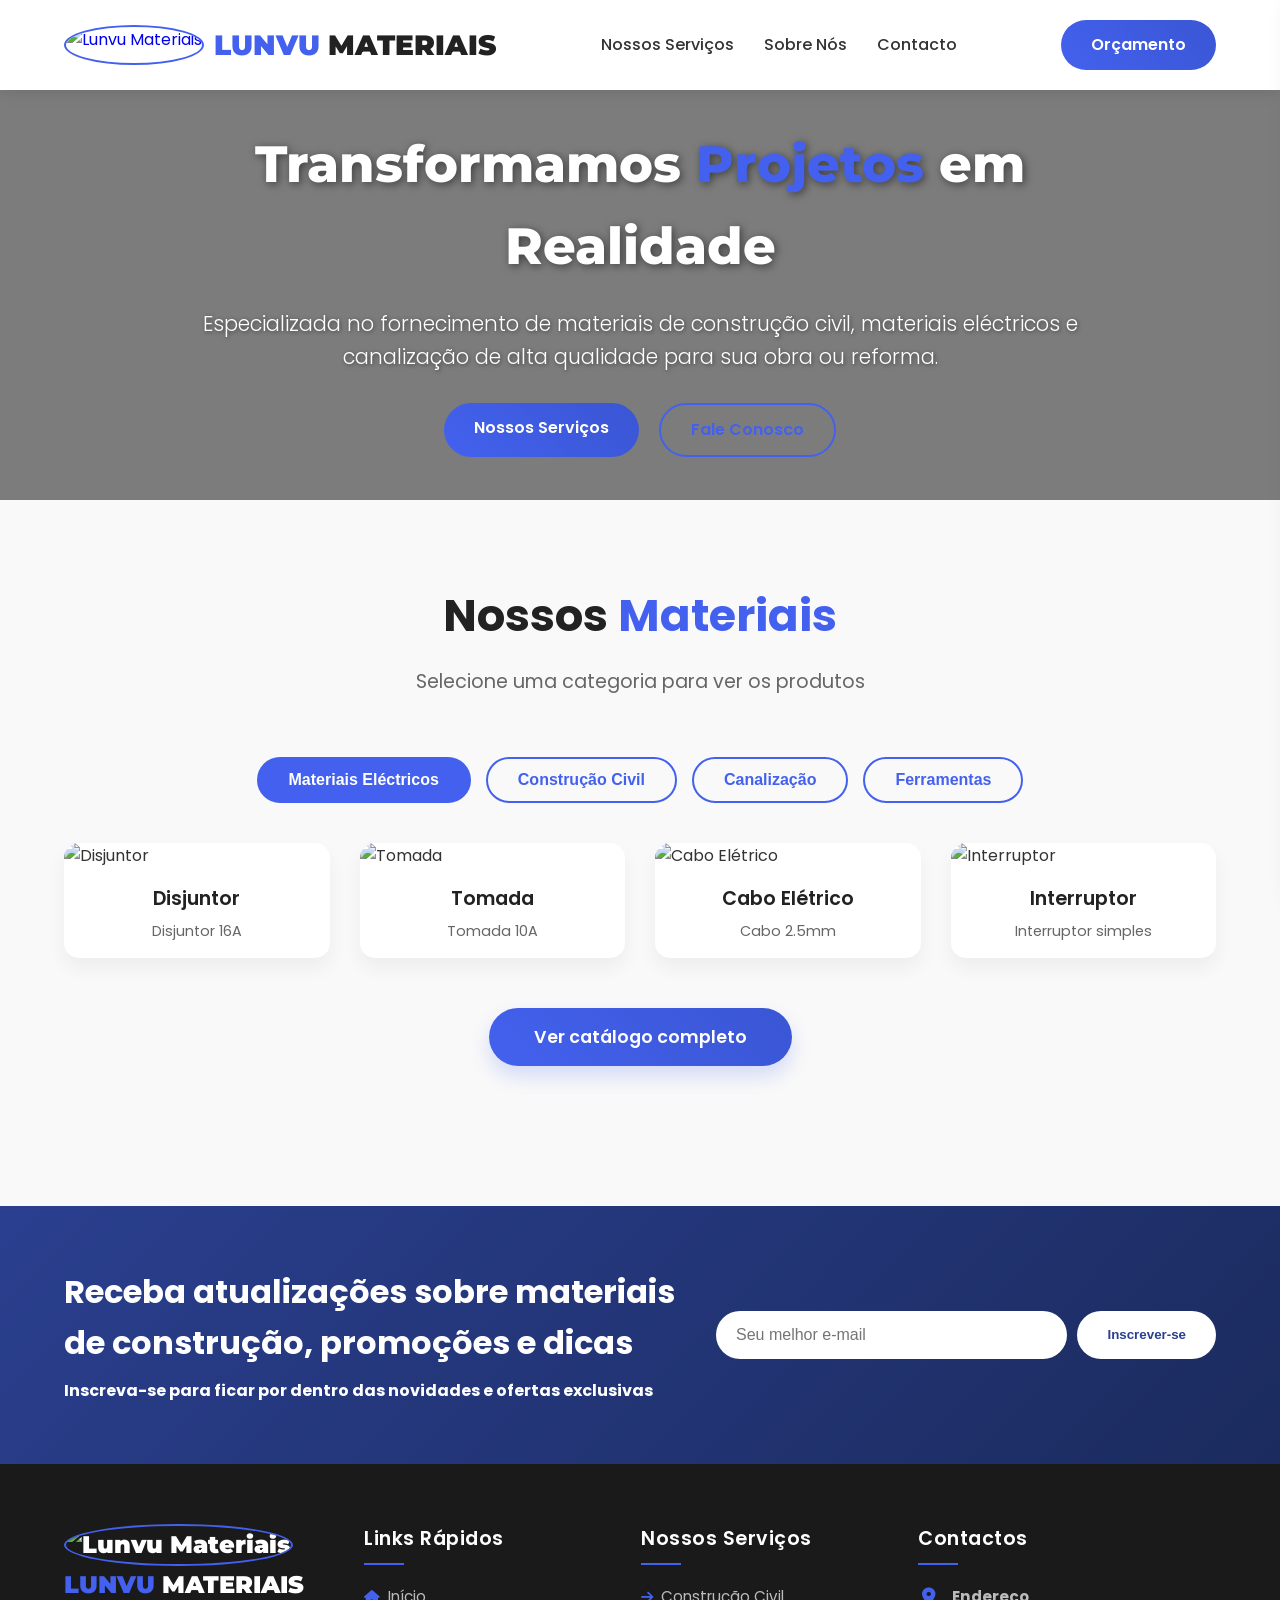
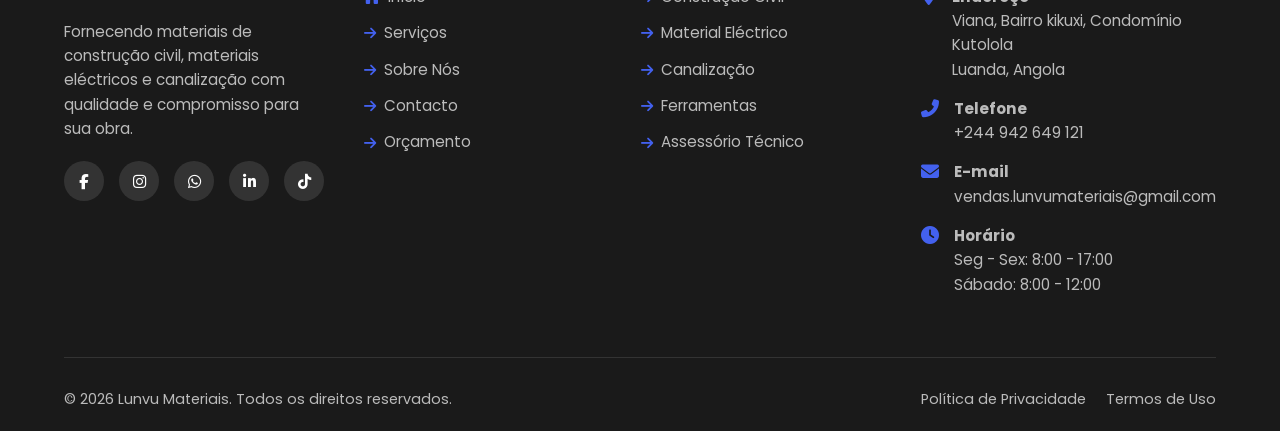
==== index.html @ 76470cef "sevenn" ====
<!DOCTYPE html>
<html lang="pt-BR">
<head>
    <meta charset="UTF-8">
    <meta name="viewport" content="width=device-width, initial-scale=1.0">
    <title>Lunvu Materiais - Fornecimento de materiais de construção civil, materiais eléctricos e canalização</title>
    <link rel="stylesheet" href="style.css">
    <link rel="stylesheet" href="https://cdnjs.cloudflare.com/ajax/libs/font-awesome/6.4.0/css/all.min.css">
    <link href="https://fonts.googleapis.com/css2?family=Poppins:wght@300;400;500;600;700&family=Montserrat:wght@800;900&display=swap" rel="stylesheet">
</head>
<body>
    <header>
        <!-- Navbar única com menu horizontal e toggle -->
        <nav class="navbar">
            <div class="logo">
                <a href="/">
                    <img src="https://res.cloudinary.com/dhsg68f5x/image/upload/v1772445036/logo-lunvu_ghgunf.jpg" alt="Lunvu Materiais" class="logo-img">
                    <span class="logo-text"><span class="logo-highlight">LUNVU</span> MATERIAIS</span>
                </a>
            </div>
            
            <!-- Menu horizontal (visível em desktop) -->
            <ul class="nav-links">
                <li><a href="/servicos">Nossos Serviços</a></li>
                <li><a href="/sobre">Sobre Nós</a></li>
                <li><a href="/contato">Contacto</a></li>
            </ul>
            
            <!-- Botão Orçamento (visível em desktop) -->
            <a href="/contato" class="btn-primary desktop-only">Orçamento</a>
            
            <!-- Ícone de três barras (visível apenas em mobile) -->
            <div class="menu-toggle">
                <i class="fas fa-bars"></i>
            </div>
        </nav>
    </header>

    <!-- Sidebar (menu lateral) -->
    <div class="sidebar-overlay"></div>
    <aside class="sidebar">
        <div class="sidebar-header">
            <div class="sidebar-logo">
                <a href="/"></a>  
                <img src="https://res.cloudinary.com/dhsg68f5x/image/upload/v1772445036/logo-lunvu_ghgunf.jpg" alt="Lunvu Materiais" class="sidebar-logo-img">
                <span class="sidebar-logo-text"><span class="logo-highlight">LUNVU</span> MATERIAIS</span>
            </div>
            <div class="sidebar-close">
                <i class="fas fa-times"></i>
            </div>
        </div>
        <nav class="sidebar-nav">
            <ul>
                <li><a href="/"><i class="fas fa-home"></i> Início</a></li>
                <li><a href="/servicos"><i class="fas fa-concierge-bell"></i> Nossos Serviços</a></li>
                <li><a href="/sobre"><i class="fas fa-info-circle"></i> Sobre Nós</a></li>
                <li><a href="/contato"><i class="fas fa-envelope"></i> Contacto</a></li>
                <li><a href="tel:+244942649121"><i class="fas fa-phone"></i> Ligar Agora</a></li>
                <li><a href="/contato" class="sidebar-btn">Solicitar Orçamento</a></li>
            </ul>
        </nav>
        <div class="sidebar-footer">
            <p>Lunvu Materiais<br>Seu parceiro em construção</p>
            <div class="sidebar-social">
                <a href="#"><i class="fab fa-facebook-f"></i></a>
                <a href="#"><i class="fab fa-instagram"></i></a>
                <a href="#"><i class="fab fa-whatsapp"></i></a>
                <a href="#"><i class="fab fa-linkedin-in"></i></a>
            </div>
        </div>
    </aside>

    <!-- HERO FULLSCREEN COM IMAGEM DE FUNDO (único) -->
    <section class="hero-full">
        <img src="https://res.cloudinary.com/dhsg68f5x/image/upload/v1772445032/I21_dqvtsb.png" alt="Lunvu Materiais" class="hero-full-imagem">
        <div class="hero-full-overlay"></div>
        <div class="hero-full-conteudo">
            <h1 class="animate-title">Transformamos <span class="highlight">Projetos</span> em Realidade</h1>
            <p class="animate-subtitle">Especializada no fornecimento de materiais de construção civil, materiais eléctricos e canalização de alta qualidade para sua obra ou reforma.</p>
            <div class="hero-buttons">
                <a href="/servicos" class="btn-primary">Nossos Serviços</a>
                <a href="/contato" class="btn-secondary">Fale Conosco</a>
            </div>
        </div>
    </section>

    <!-- SEÇÃO NOSSOS MATERIAIS -->
    <section class="materiais-section">
        <div class="section-header">
            <h2>Nossos <span class="highlight">Materiais</span></h2>
            <p>Selecione uma categoria para ver os produtos</p>
        </div>

        <!-- Botões de Categoria -->
        <div class="categoria-botoes">
            <button class="btn-categoria ativo" data-categoria="eletricos">Materiais Eléctricos</button>
            <button class="btn-categoria" data-categoria="construcao">Construção Civil</button>
            <button class="btn-categoria" data-categoria="canalizacao">Canalização</button>
            <button class="btn-categoria" data-categoria="ferramentas">Ferramentas</button>
        </div>

        <!-- Grid de Produtos (preenchido via JavaScript) -->
        <div class="materiais-grid" id="materiais-grid"></div>

        <!-- Botão para Catálogo Completo -->
        <div class="ver-catalogo-container">
            <a href="/catalogo" class="btn-primary btn-catalogo">Ver catálogo completo</a>
        </div>
    </section>

    <!-- Newsletter (horizontal) -->
    <div class="footer-newsletter">
        <div class="newsletter-container">
            <div class="newsletter-text">
                <h3>Receba atualizações sobre materiais de construção, promoções e dicas</h3>
                <h4>Inscreva-se para ficar por dentro das novidades e ofertas exclusivas</h4>
            </div>
            <form class="newsletter-form">
                <input type="email" placeholder="Seu melhor e-mail" required>
                <button type="submit">Inscrever-se</button>
            </form>
        </div>
    </div>

    <!-- Footer -->
    <footer>
        <div class="footer-grid">
            <div class="footer-col">
                <div class="footer-logo">
                    <img src="https://res.cloudinary.com/dhsg68f5x/image/upload/v1772445036/logo-lunvu_ghgunf.jpg" alt="Lunvu Materiais" class="sidebar-logo-img">
                    <span>LUNVU</span> MATERIAIS
                </div>
                <p>Fornecendo materiais de construção civil, materiais eléctricos e canalização com qualidade e compromisso para sua obra.</p>
                <div class="social-icons">
                    <a href="#"><i class="fab fa-facebook-f"></i></a>
                    <a href="#"><i class="fab fa-instagram"></i></a>
                    <a href="https://wa.me/244942649121"><i class="fab fa-whatsapp"></i></a>
                    <a href="#"><i class="fab fa-linkedin-in"></i></a>
                    <a href="#"><i class="fab fa-tiktok"></i></a>
                </div>
            </div>
            <div class="footer-col">
                <h4>Links Rápidos</h4>
                <ul>
                    
                   <li><a href="/"><i class="fas fa-home"></i> Início</a></li>
                    <li><a href="/servicos"><i class="fas fa-arrow-right"></i> Serviços</a></li>
                    <li><a href="/sobre"><i class="fas fa-arrow-right"></i> Sobre Nós</a></li>
                    <li><a href="/contato"><i class="fas fa-arrow-right"></i> Contacto</a></li>
                    <li><a href="/contato"><i class="fas fa-arrow-right"></i> Orçamento</a></li>
                </ul>
            </div>
            <div class="footer-col">
                <h4>Nossos Serviços</h4>
                <ul>
                    <li><a href="/servicos"><i class="fas fa-arrow-right"></i> Construção Civil</a></li>
                    <li><a href="/servicos"><i class="fas fa-arrow-right"></i> Material Eléctrico</a></li>
                    <li><a href="/servicos"><i class="fas fa-arrow-right"></i> Canalização</a></li>
                    <li><a href="/servicos"><i class="fas fa-arrow-right"></i> Ferramentas</a></li>
                    <li><a href="/servicos"><i class="fas fa-arrow-right"></i> Assessório Técnico</a></li>
                </ul>
            </div>
            <div class="footer-col">
                <h4>Contactos</h4>
                <div class="contact-info-footer">
                    <div class="item">
                        <i class="fas fa-map-marker-alt"></i>
                        <div>
                            <strong>Endereço</strong><br>
                            Viana, Bairro kikuxi, Condomínio Kutolola<br>
                            Luanda, Angola
                        </div>
                    </div>
                    <div class="item">
                        <i class="fas fa-phone-alt"></i>
                        <div>
                            <strong>Telefone</strong><br>
                          +244 942 649 121
                        </div>
                    </div>
                    <div class="item">
                        <i class="fas fa-envelope"></i>
                        <div>
                            <strong>E-mail</strong><br>
                          vendas.lunvumateriais@gmail.com
                        </div>
                    </div>
                    <div class="item">
                        <i class="fas fa-clock"></i>
                        <div>
                            <strong>Horário</strong><br>
                            Seg - Sex: 8:00 - 17:00<br>
                            Sábado: 8:00 - 12:00
                        </div>
                    </div>
                </div>
            </div>
        </div>
        <div class="footer-bottom">
            <p>&copy; 2026 Lunvu Materiais. Todos os direitos reservados.</p>
            <div class="footer-bottom-links">
                <a href="#">Política de Privacidade</a>
                <a href="#">Termos de Uso</a>
            </div>
        </div>
    </footer>

    



    <script src="script.js"></script>
</body>
</html>
---- style.css ----
/* ====== RESET E CONFIGURAÇÕES GERAIS ====== */
* {
    margin: 0;
    padding: 0;
    box-sizing: border-box;
}

html {
    scroll-behavior: smooth;
}

body {
    font-family: 'Poppins', sans-serif;
    line-height: 1.6;
    color: #333;
    background-color: #f9f9f9;
    overflow-x: hidden;
}

.highlight {
    color: #4361ee;
}

.logo-highlight {
    color: #4361ee;
}

/* ====== BOTÕES ====== */
.btn-primary {
    display: inline-block;
    background: linear-gradient(45deg, #4361ee, #3a56d4);
    color: white;
    padding: 12px 30px;
    border-radius: 50px;
    text-decoration: none;
    font-weight: 600;
    transition: all 0.3s ease;
    border: none;
    cursor: pointer;
}

.btn-primary:hover {
    background: linear-gradient(45deg, #3a56d4, #2f46b9);
    transform: translateY(-3px);
    box-shadow: 0 10px 20px rgba(67, 97, 238, 0.2);
}

.btn-secondary {
    display: inline-block;
    background: transparent;
    color: #4361ee;
    padding: 12px 30px;
    border-radius: 50px;
    text-decoration: none;
    font-weight: 600;
    transition: all 0.3s ease;
    border: 2px solid #4361ee;
}

.btn-secondary:hover {
    background: #4361ee;
    color: white;
    transform: translateY(-3px);
}

/* ====== NAVBAR ====== */
.navbar {
    display: flex;
    justify-content: space-between;
    align-items: center;
    padding: 20px 5%;
    background-color: white;
    box-shadow: 0 2px 15px rgba(0, 0, 0, 0.1);
    position: fixed;
    width: 100%;
    top: 0;
    z-index: 1000;
    transform: translateZ(0);
    -webkit-transform: translateZ(0);
    will-change: transform;
}

.logo a {
    display: flex;
    align-items: center;
    gap: 10px;
    text-decoration: none;
}

.logo-img {
    height: 40px;
    width: auto;
    display: block;
}

.logo-text {
    font-family: 'Montserrat', sans-serif;
    font-size: 28px;
    font-weight: 900;
    color: #222;
    line-height: 1;
}

.nav-links {
    display: flex;
    list-style: none;
    gap: 30px;
}

.nav-links li a {
    text-decoration: none;
    color: #333;
    font-weight: 500;
    transition: color 0.3s;
}

.nav-links li a:hover {
    color: #4361ee;
}

.desktop-only {
    display: inline-block;
}

.menu-toggle {
    display: none;
    align-items: center;
    justify-content: center;
    cursor: pointer;
    font-size: 24px;
    color: #4361ee;
    width: 50px;
    height: 50px;
    border-radius: 50%;
    transition: all 0.3s ease;
}

.menu-toggle:hover {
    background-color: #f5f7ff;
    transform: scale(1.1);
}

/* ====== RESPONSIVIDADE DA NAVBAR ====== */
@media (max-width: 992px) {
    .nav-links {
        display: none;
    }
    .menu-toggle {
        display: flex;
    }
    .desktop-only {
        display: none;
    }
}

@media (max-width: 576px) {
    .logo-text {
        font-size: 22px;
    }
    .logo-img {
        height: 30px;
    }
}

/* ====== SEÇÕES GERAIS ====== */
.section-header {
    text-align: center;
    margin-bottom: 60px;
}

.section-header h2 {
    font-size: 2.8rem;
    color: #222;
    margin-bottom: 15px;
}

.section-header p {
    font-size: 1.2rem;
    color: #666;
    max-width: 600px;
    margin: 0 auto;
}

section {
    padding: 100px 5%;
}

/* ====== SERVIÇOS (página serviços) ====== */
.services-grid {
    display: grid;
    grid-template-columns: repeat(4, 1fr);
    gap: 30px;
    max-width: 1200px;
    margin: 0 auto;
}

@media (max-width: 992px) {
    .services-grid {
        grid-template-columns: repeat(2, 1fr);
        gap: 20px;
    }
}

@media (max-width: 576px) {
    .services-grid {
        grid-template-columns: 1fr;
    }
}

.service-card {
    background: white;
    padding: 40px 30px;
    border-radius: 15px;
    text-align: center;
    box-shadow: 0 10px 30px rgba(0, 0, 0, 0.05);
    transition: transform 0.3s ease, box-shadow 0.3s ease;
}

.service-card:hover {
    transform: translateY(-10px);
    box-shadow: 0 20px 40px rgba(0, 0, 0, 0.1);
}

.service-icon {
    font-size: 50px;
    color: #4361ee;
    margin-bottom: 20px;
}

.service-card h3 {
    font-size: 1.5rem;
    margin-bottom: 15px;
    color: #222;
}

.service-card p {
    color: #666;
}

/* ====== SOBRE (página sobre) ====== */
.about {
    background: linear-gradient(135deg, #f8f9ff 0%, #eef1ff 100%);
    border-radius: 30px;
    margin: 50px 5%;
    padding: 80px 5%;
}

.about-content {
    max-width: 800px;
    margin: 0 auto 60px;
    text-align: center;
}

.about-content h2 {
    font-size: 2.8rem;
    margin-bottom: 25px;
    color: #222;
}

.about-content p {
    font-size: 1.2rem;
    color: #555;
    margin-bottom: 30px;
    line-height: 1.8;
}

.about-list {
    list-style: none;
    text-align: left;
    max-width: 600px;
    margin: 30px auto;
}

.about-list li {
    margin-bottom: 15px;
    font-size: 1.1rem;
    color: #555;
}

.about-list i {
    color: #4361ee;
    margin-right: 10px;
}

.about-stats {
    display: grid;
    grid-template-columns: repeat(auto-fit, minmax(150px, 1fr));
    gap: 30px;
    max-width: 800px;
    margin: 0 auto;
}

.stat {
    text-align: center;
    padding: 30px 20px;
    background: white;
    border-radius: 15px;
    box-shadow: 0 10px 30px rgba(0, 0, 0, 0.05);
}

.stat h3 {
    font-size: 2.5rem;
    color: #4361ee;
    margin-bottom: 10px;
}

.stat p {
    color: #666;
    font-weight: 500;
}

/* ====== CONTATO ====== */
.contact-container {
    display: flex;
    justify-content: space-between;
    max-width: 1200px;
    margin: 0 auto;
    gap: 50px;
    flex-wrap: wrap;
}

.contact-info {
    flex: 1;
    min-width: 300px;
}

.contact-item {
    display: flex;
    align-items: flex-start;
    margin-bottom: 30px;
}

.contact-item i {
    font-size: 24px;
    color: #4361ee;
    margin-right: 20px;
    margin-top: 5px;
}

.contact-item h4 {
    font-size: 1.2rem;
    margin-bottom: 5px;
    color: #222;
}

.contact-form {
    flex: 1;
    min-width: 300px;
    background: white;
    padding: 40px;
    border-radius: 20px;
    box-shadow: 0 15px 40px rgba(0, 0, 0, 0.08);
}

.contact-form input,
.contact-form textarea {
    width: 100%;
    padding: 15px;
    margin-bottom: 20px;
    border: 1px solid #ddd;
    border-radius: 10px;
    font-family: 'Poppins', sans-serif;
    font-size: 1rem;
}

.contact-form input:focus,
.contact-form textarea:focus {
    outline: none;
    border-color: #4361ee;
}

/* ==================== */
/* MENU LATERAL (SIDEBAR) */
/* ==================== */
.sidebar-overlay {
    position: fixed;
    top: 0;
    left: 0;
    width: 100%;
    height: 100%;
    background-color: rgba(0, 0, 0, 0.5);
    z-index: 1999;
    display: none;
    opacity: 0;
    transition: opacity 0.3s ease;
}

.sidebar-overlay.active {
    display: block;
    opacity: 1;
}

.sidebar {
    position: fixed;
    top: 0;
    right: -320px;
    width: 300px;
    height: 100%;
    background-color: white;
    z-index: 2000;
    transition: right 0.3s ease;
    box-shadow: -5px 0 25px rgba(0, 0, 0, 0.15);
    display: flex;
    flex-direction: column;
    overflow: hidden;
}

.sidebar.active {
    right: 0;
}

.sidebar-header {
    display: flex;
    justify-content: space-between;
    align-items: center;
    padding: 30px 25px;
    border-bottom: 1px solid #eee;
    background-color: #f8f9ff;
}

.sidebar-logo {
    display: flex;
    align-items: center;
    gap: 10px;
}

.sidebar-logo-img {
    height: 35px;
    width: auto;
}

.sidebar-logo-text {
    font-family: 'Montserrat', sans-serif;
    font-size: 22px;
    font-weight: 900;
    color: #222;
}

.sidebar-close {
    cursor: pointer;
    font-size: 22px;
    color: #555;
    transition: color 0.3s;
    width: 40px;
    height: 40px;
    display: flex;
    align-items: center;
    justify-content: center;
    border-radius: 50%;
}

.sidebar-close:hover {
    color: #4361ee;
    background-color: #f0f2ff;
}

.sidebar-nav {
    flex: 1;
    padding: 20px 0;
    overflow-y: auto;
}

.sidebar-nav ul {
    list-style: none;
}

.sidebar-nav li {
    margin-bottom: 5px;
}

.sidebar-nav a {
    display: flex;
    align-items: center;
    padding: 18px 25px;
    color: #555;
    text-decoration: none;
    transition: all 0.3s;
    border-left: 4px solid transparent;
    font-size: 16px;
    font-weight: 500;
}

.sidebar-nav a:hover {
    background-color: #f8f9ff;
    color: #4361ee;
    border-left-color: #4361ee;
}

.sidebar-nav i {
    width: 25px;
    font-size: 18px;
    margin-right: 15px;
    text-align: center;
}

.sidebar-btn {
    background: linear-gradient(45deg, #4361ee, #3a56d4);
    color: white !important;
    margin: 20px 25px !important;
    border-radius: 10px !important;
    border-left: 4px solid #4361ee !important;
    text-align: center;
    justify-content: center;
    font-weight: 600 !important;
}

.sidebar-btn:hover {
    background: linear-gradient(45deg, #3a56d4, #2f46b9) !important;
    transform: translateY(-2px);
    box-shadow: 0 5px 15px rgba(67, 97, 238, 0.2);
}

.sidebar-footer {
    padding: 25px;
    border-top: 1px solid #eee;
    text-align: center;
    color: #666;
    font-size: 14px;
    line-height: 1.5;
}

.sidebar-social {
    display: flex;
    justify-content: center;
    gap: 15px;
    margin-top: 15px;
}

.sidebar-social a {
    display: inline-flex;
    align-items: center;
    justify-content: center;
    width: 40px;
    height: 40px;
    background: #f5f7ff;
    color: #4361ee;
    border-radius: 50%;
    text-decoration: none;
    transition: all 0.3s;
}

.sidebar-social a:hover {
    background: #4361ee;
    color: white;
    transform: translateY(-3px);
}

/* ==================== */
/* FOOTER E NEWSLETTER */
/* ==================== */

/* Newsletter - Desktop (lado a lado) */
.footer-newsletter {
    background: linear-gradient(135deg, #2a3f8f, #1b2b5e);
    padding: 60px 5%;
    text-align: center;
    color: white;
    margin-top: 60px;
}

.newsletter-container {
    max-width: 1200px;
    margin: 0 auto;
    display: flex;
    align-items: center;
    justify-content: space-between;
    flex-wrap: wrap;
    gap: 20px;
}

.newsletter-text {
    flex: 1 1 300px;
    text-align: left;
}

.newsletter-text h3 {
    font-size: 2rem;
    margin-bottom: 10px;
    font-weight: 700;
}

.newsletter-text p {
    font-size: 1.1rem;
    opacity: 0.9;
    margin: 0;
}

.newsletter-form {
    flex: 1 1 400px;
    display: flex;
    gap: 10px;
    max-width: 500px;
}

.newsletter-form input {
    flex: 1;
    padding: 15px 20px;
    border: none;
    border-radius: 50px;
    font-size: 1rem;
    outline: none;
    min-width: 200px;
}

.newsletter-form button {
    background: white;
    color: #2a3f8f;
    border: none;
    padding: 0 30px;
    border-radius: 50px;
    font-weight: 600;
    cursor: pointer;
    transition: 0.3s;
    white-space: nowrap;
}

.newsletter-form button:hover {
    background: #f0f0f0;
    transform: scale(1.05);
}

/* Footer */
footer {
    background: #1a1a1a;
    color: #bbb;
    padding: 60px 5% 20px;
    font-size: 0.95rem;
}

/* Footer grid - 4 colunas em desktop */
.footer-grid {
    display: grid;
    grid-template-columns: repeat(4, 1fr);
    gap: 40px;
    max-width: 1400px;
    margin: 0 auto;
}

/* Tablets (≤992px) - 2 colunas */
@media (max-width: 992px) {
    .footer-grid {
        grid-template-columns: repeat(2, 1fr);
        gap: 30px;
    }
}

/* Celulares (≤768px) - 1 coluna */
@media (max-width: 768px) {
    .footer-grid {
        grid-template-columns: 1fr;
        gap: 30px;
    }
}

.footer-col h4 {
    color: white;
    font-size: 1.2rem;
    margin-bottom: 20px;
    font-weight: 600;
    letter-spacing: 0.5px;
    position: relative;
    padding-bottom: 10px;
}

.footer-col h4::after {
    content: '';
    position: absolute;
    bottom: 0;
    left: 0;
    width: 40px;
    height: 2px;
    background: #4361ee;
}

.footer-col p {
    line-height: 1.6;
    margin-bottom: 20px;
}

.footer-logo {
    font-family: 'Montserrat', sans-serif;
    font-size: 24px;
    font-weight: 900;
    color: white;
    margin-bottom: 15px;
}

.footer-logo span {
    color: #4361ee;
}

.social-icons {
    display: flex;
    gap: 15px;
    margin-top: 20px;
}

.social-icons a {
    display: inline-flex;
    align-items: center;
    justify-content: center;
    width: 40px;
    height: 40px;
    background: #333;
    color: white;
    border-radius: 50%;
    transition: all 0.3s;
    text-decoration: none;
}

.social-icons a:hover {
    background: #4361ee;
    transform: translateY(-5px);
}

.footer-col ul {
    list-style: none;
}

.footer-col ul li {
    margin-bottom: 12px;
}

.footer-col ul li a {
    color: #bbb;
    text-decoration: none;
    transition: color 0.3s;
    display: inline-flex;
    align-items: center;
}

.footer-col ul li a:hover {
    color: #4361ee;
    transform: translateX(5px);
}

.footer-col ul li a i {
    font-size: 14px;
    margin-right: 8px;
    color: #4361ee;
}

.contact-info-footer {
    display: flex;
    flex-direction: column;
    gap: 15px;
}

.contact-info-footer .item {
    display: flex;
    align-items: flex-start;
    gap: 12px;
}

.contact-info-footer .item i {
    font-size: 18px;
    color: #4361ee;
    width: 24px;
    text-align: center;
    margin-top: 3px;
}

.footer-bottom {
    border-top: 1px solid #333;
    margin-top: 60px;
    padding-top: 30px;
    text-align: center;
    font-size: 0.9rem;
    display: flex;
    justify-content: space-between;
    align-items: center;
    flex-wrap: wrap;
    gap: 15px;
}

.footer-bottom-links {
    display: flex;
    gap: 20px;
}

.footer-bottom-links a {
    color: #bbb;
    text-decoration: none;
    transition: color 0.3s;
}

.footer-bottom-links a:hover {
    color: #4361ee;
}

/* ==================== */
/* ANIMAÇÕES DE ENTRADA */
/* ==================== */
@keyframes fadeInUp {
    from {
        opacity: 0;
        transform: translateY(40px);
    }
    to {
        opacity: 1;
        transform: translateY(0);
    }
}

@keyframes fadeIn {
    from {
        opacity: 0;
    }
    to {
        opacity: 1;
    }
}

.hero-content h1 {
    animation: fadeInUp 1s ease forwards;
}

.hero-content p {
    animation: fadeInUp 1s ease forwards;
    animation-delay: 0.2s;
    opacity: 0;
}

.hero-buttons {
    animation: fadeInUp 1s ease forwards;
    animation-delay: 0.4s;
    opacity: 0;
}

.hero-image {
    animation: fadeIn 1.2s ease forwards;
    animation-delay: 0.3s;
    opacity: 0;
}

.animate-title {
    animation: fadeInUp 1s ease forwards;
}

.animate-subtitle {
    animation: fadeInUp 1s ease forwards;
    animation-delay: 0.2s;
    opacity: 0;
}

.animate-content {
    animation: fadeIn 1.2s ease forwards;
    animation-delay: 0.4s;
    opacity: 0;
}

/* ==================== */
/* RESPONSIVIDADE GERAL */
/* ==================== */
@media (max-width: 992px) {
    .hero {
        flex-direction: column;
        text-align: center;
        padding-top: 130px;
    }
    .hero-content {
        padding-right: 0;
        margin-bottom: 50px;
    }
    .hero-content h1 {
        font-size: 2.8rem;
    }
    .about-stats {
        grid-template-columns: repeat(2, 1fr);
    }
}

@media (max-width: 768px) {
    .desktop-only {
        display: none;
    }
    .hero-content h1 {
        font-size: 2.2rem;
    }
    .section-header h2 {
        font-size: 2.2rem;
    }
    .hero-buttons {
        flex-direction: column;
        align-items: center;
    }
    .btn-primary, .btn-secondary {
        width: 100%;
        max-width: 300px;
        text-align: center;
    }
    .sidebar {
        width: 85%;
        right: -85%;
    }
    .hero-image {
        max-height: 250px;
    }
    .logo-img {
        height: 30px;
    }
    .logo-text {
        font-size: 22px;
    }

    /* Ajustes hero index */
    .hero-full {
        height: 450px;
    }
    .hero-full-conteudo {
        top: 50%;
        width: 95%;
        padding: 0 10px;
    }
    .hero-full-conteudo h1 {
        font-size: 2.2rem;
        margin-bottom: 10px;
    }
    .hero-full-conteudo p {
        font-size: 1.1rem;
        margin-bottom: 15px;
    }
    .hero-full .hero-buttons {
        flex-direction: column;
        align-items: center;
        gap: 10px;
    }
    .hero-full .hero-buttons .btn-primary,
    .hero-full .hero-buttons .btn-secondary {
        width: 80%;
        max-width: 250px;
        padding: 10px 20px;
    }

    /* Ajustes para hero das demais páginas (serviços, contacto, sobre, catálogo) */
    .hero-historia {
        height: 400px;
    }
    .hero-historia .hero-historia-conteudo {
        top: 50%;
        width: 95%;
        padding: 0 10px;
    }
    .hero-historia .hero-historia-conteudo h1 {
        font-size: 2.5rem;
        margin-bottom: 10px;
    }
    .hero-historia .hero-historia-conteudo p {
        font-size: 1.2rem;
        margin-bottom: 15px;
    }

    /* ===== NEWSLETTER MOBILE CORRIGIDA ===== */
    .newsletter-container {
        flex-direction: column;
        align-items: center;
        text-align: center;
        padding: 20px 5%;
    }

    .newsletter-text h3 {
        font-size: 1.3rem;
        margin-bottom: 5px;
    }

    .newsletter-text p {
        font-size: 0.9rem;
        margin-bottom: 15px;
    }

    .newsletter-form {
        width: 100%;
        max-width: 320px;
        flex-direction: column;
        gap: 8px;
        margin: 0 auto;
        flex: none;
    }

    .newsletter-form input {
        width: 100%;
        flex: none;
        min-width: 0;
        padding: 10px 15px;
        font-size: 0.9rem;
        border-radius: 50px;
        border: none;
        outline: none;
    }

    .newsletter-form button {
        width: 100%;
        flex: none;
        padding: 10px 15px;
        font-size: 0.9rem;
        white-space: normal;
        border-radius: 50px;
        border: none;
        background: white;
        color: #2a3f8f;
        font-weight: 600;
        cursor: pointer;
        transition: 0.3s;
    }

    .newsletter-form button:hover {
        background: #f0f0f0;
        transform: scale(1.02);
    }
}

@media (max-width: 576px) {
    .about-stats {
        grid-template-columns: 1fr;
    }
    .hero-content h1 {
        font-size: 1.8rem;
    }
    .hero-full-conteudo h1 {
        font-size: 1.8rem;
    }
    .hero-full-conteudo p {
        font-size: 1rem;
    }
    .hero-historia .hero-historia-conteudo h1 {
        font-size: 2rem;
    }
    .hero-historia .hero-historia-conteudo p {
        font-size: 1.1rem;
    }
    section {
        padding: 70px 5%;
    }
    .contact-form {
        padding: 25px;
    }
    .navbar {
        padding: 15px 5%;
    }
}

/* ====== LOGO COM BORDAS ARREDONDADAS ====== */
.logo-img, .sidebar-logo-img {
    border-radius: 50%;
    object-fit: cover;
    border: 2px solid #4361ee;
}

/* ====== PÁGINA SOBRE COM IMAGEM ====== */
.about-page {
    padding: 120px 5% 80px;
    background: #f9f9f9;
}

.about-grid {
    display: flex;
    align-items: stretch;
    gap: 50px;
    max-width: 1200px;
    margin: 0 auto;
    flex-wrap: wrap;
}

.about-image {
    flex: 1 1 400px;
    border-radius: 20px;
    overflow: hidden;
    box-shadow: 0 20px 40px rgba(0,0,0,0.1);
    display: flex;
}

.about-image img {
    width: 100%;
    height: 100%;
    object-fit: cover;
    display: block;
    border-radius: 20px;
}

.about-text {
    flex: 1 1 400px;
}

.about-text h2 {
    font-size: 2.5rem;
    margin-bottom: 20px;
    color: #222;
}

.about-text h2 span {
    color: #4361ee;
}

.about-text h3 {
    font-size: 1.8rem;
    color: #4361ee;
    margin: 20px 0 15px;
}

.about-text p {
    font-size: 1.2rem;
    line-height: 1.8;
    color: #555;
    margin-bottom: 20px;
}

.about-text .about-list {
    margin-top: 20px;
}

.about-text .about-list li {
    font-size: 1.1rem;
    margin-bottom: 10px;
}

.about-text .missao-visao-titulo {
    font-size: 1.5rem;
    color: #222;
    font-weight: 700;
    margin: 25px 0 10px;
    position: relative;
    padding-left: 15px;
    border-left: 4px solid #4361ee;
}

.about-text .azul {
    color: #4361ee;
    font-weight: 600;
}

.about-text .negrito {
    font-weight: 700;
    color: #222;
}

@media (max-width: 768px) {
    .about-text h2 {
        font-size: 2rem;
    }
    .about-text h3 {
        font-size: 1.5rem;
    }
    .about-text .missao-visao-titulo {
        font-size: 1.3rem;
    }
}

/* ====== SECÇÃO NOSSA HISTÓRIA (PÁGINA SOBRE) ====== */
.historia-section {
    position: relative;
    width: 100%;
    height: 500px;
    margin: 50px 0;
    overflow: hidden;
}

.historia-imagem {
    position: absolute;
    top: 0;
    left: 0;
    width: 100%;
    height: 100%;
    object-fit: cover;
    filter: blur(3px);
    z-index: 1;
}

.historia-overlay {
    position: absolute;
    top: 0;
    left: 0;
    width: 100%;
    height: 100%;
    background-color: rgba(0, 0, 0, 0.5);
    z-index: 2;
}

.historia-conteudo {
    position: absolute;
    top: 50%;
    left: 50%;
    transform: translate(-50%, -50%);
    z-index: 3;
    text-align: center;
    color: white;
    width: 80%;
    max-width: 800px;
}

.historia-conteudo h2 {
    font-size: 4rem;
    font-weight: 800;
    margin-bottom: 20px;
    text-shadow: 2px 2px 8px rgba(0,0,0,0.5);
    font-family: 'Montserrat', sans-serif;
}

.historia-conteudo p {
    font-size: 1.5rem;
    font-weight: 300;
    text-shadow: 1px 1px 4px rgba(0,0,0,0.5);
}

@media (max-width: 768px) {
    .historia-section {
        height: 350px;
    }
    .historia-conteudo h2 {
        font-size: 2.5rem;
    }
    .historia-conteudo p {
        font-size: 1.2rem;
    }
}

/* ====== ESTATÍSTICAS ====== */
.stats-grid {
    display: grid;
    grid-template-columns: repeat(4, 1fr);
    gap: 30px;
    max-width: 1200px;
    margin: 60px auto;
    padding: 0 20px;
    text-align: center;
}

.stat-item {
    text-align: center;
}

.stat-icon {
    background-color: rgba(67, 97, 238, 0.1);
    border-radius: 50%;
    width: 80px;
    height: 80px;
    display: flex;
    align-items: center;
    justify-content: center;
    margin: 0 auto 15px;
    font-size: 36px;
    color: #4361ee;
    transition: all 0.3s ease;
}

.stat-item:hover .stat-icon {
    background-color: #4361ee;
    color: white;
    transform: scale(1.05);
}

.stat-item h3 {
    font-size: 2.5rem;
    color: #222;
    margin-bottom: 5px;
    font-weight: 700;
}

.stat-item p {
    color: #666;
    font-weight: 500;
    font-size: 1.1rem;
}

@media (max-width: 768px) {
    .stats-grid {
        grid-template-columns: repeat(2, 1fr);
        gap: 40px;
    }
    .stat-icon {
        width: 70px;
        height: 70px;
        font-size: 30px;
    }
}

@media (max-width: 480px) {
    .stats-grid {
        grid-template-columns: 1fr;
        gap: 30px;
    }
}

/* ====== NOSSA EQUIPE ====== */
.equipe-section {
    padding: 80px 5%;
    background: #f9f9f9;
}

.equipe-grid {
    display: grid;
    grid-template-columns: repeat(5, 1fr);
    gap: 30px;
    max-width: 1200px;
    margin: 0 auto;
}

.membro {
    text-align: center;
}

.membro img {
    width: 100%;
    max-width: 180px;
    height: auto;
    aspect-ratio: 1/1;
    border-radius: 50%;
    object-fit: cover;
    margin-bottom: 15px;
    box-shadow: 0 10px 20px rgba(0, 0, 0, 0.1);
    transition: transform 0.3s ease;
}

.membro img:hover {
    transform: scale(1.05);
}

.membro h4 {
    font-size: 1.3rem;
    color: #4361ee;
    margin-bottom: 5px;
    font-weight: 600;
}

.membro p {
    color: #666;
    font-size: 1rem;
}

@media (max-width: 1100px) {
    .equipe-grid {
        grid-template-columns: repeat(4, 1fr);
    }
}

@media (max-width: 900px) {
    .equipe-grid {
        grid-template-columns: repeat(3, 1fr);
    }
}

@media (max-width: 600px) {
    .equipe-grid {
        grid-template-columns: repeat(2, 1fr);
        gap: 20px;
    }
}

@media (max-width: 480px) {
    .equipe-grid {
        grid-template-columns: 1fr;
        gap: 25px;
    }
    .membro img {
        max-width: 150px;
    }
}

/* ====== HERO FULLSCREEN (ÍNDICE) ====== */
.hero-full {
    position: relative;
    width: 100%;
    height: 500px;
    overflow: hidden;
    margin-top: 0;
}

.hero-full-imagem {
    position: absolute;
    top: 0;
    left: 0;
    width: 100%;
    height: 100%;
    object-fit: cover;
    filter: blur(3px);
    z-index: 1;
}

.hero-full-overlay {
    position: absolute;
    top: 0;
    left: 0;
    width: 100%;
    height: 100%;
    background-color: rgba(0, 0, 0, 0.5);
    z-index: 2;
}

.hero-full-conteudo {
    position: absolute;
    top: 58%;
    left: 50%;
    transform: translate(-50%, -50%);
    z-index: 3;
    text-align: center;
    color: white;
    width: 90%;
    max-width: 900px;
}

.hero-full-conteudo h1 {
    font-size: 3.2rem;
    font-weight: 800;
    margin-bottom: 20px;
    text-shadow: 2px 2px 8px rgba(0,0,0,0.5);
    font-family: 'Montserrat', sans-serif;
}

.hero-full-conteudo p {
    font-size: 1.3rem;
    font-weight: 300;
    margin-bottom: 30px;
    text-shadow: 1px 1px 4px rgba(0,0,0,0.5);
}

.hero-full .hero-buttons {
    display: flex;
    gap: 20px;
    justify-content: center;
    margin-top: 20px;
}

@media (max-width: 768px) {
    .hero-full {
        height: 500px;
    }
    .hero-full-conteudo {
        top: 50%;
        width: 95%;
        padding: 0 10px;
    }
    .hero-full-conteudo h1 {
        font-size: 2.2rem;
        margin-bottom: 10px;
    }
    .hero-full-conteudo p {
        font-size: 1.1rem;
        margin-bottom: 15px;
    }
    .hero-full .hero-buttons {
        flex-direction: column;
        align-items: center;
        gap: 10px;
    }
    .hero-full .hero-buttons .btn-primary,
    .hero-full .hero-buttons .btn-secondary {
        width: 80%;
        max-width: 250px;
        padding: 10px 15px;
        font-size: 0.95rem;
    }
}

@media (max-width: 480px) {
    .hero-full {
        height: 550px;
    }
    .hero-full-conteudo h1 {
        font-size: 1.8rem;
    }
    .hero-full-conteudo p {
        font-size: 1rem;
    }
    .hero-full .hero-buttons .btn-primary,
    .hero-full .hero-buttons .btn-secondary {
        width: 90%;
        max-width: 280px;
    }
}

/* ====== SEÇÃO NOSSOS MATERIAIS (PÁGINA INICIAL) ====== */
.materiais-section {
    padding: 80px 5%;
    background-color: #f9f9f9;
}

.categoria-botoes {
    display: flex;
    justify-content: center;
    flex-wrap: wrap;
    gap: 15px;
    margin-bottom: 40px;
}

.btn-categoria {
    padding: 12px 30px;
    border: 2px solid #4361ee;
    background: transparent;
    color: #4361ee;
    font-weight: 600;
    border-radius: 50px;
    cursor: pointer;
    transition: all 0.3s ease;
    font-size: 1rem;
}

.btn-categoria:hover,
.btn-categoria.ativo {
    background: #4361ee;
    color: white;
}

.materiais-grid {
    display: grid;
    grid-template-columns: repeat(4, 1fr);
    gap: 30px;
    max-width: 1200px;
    margin: 0 auto;
}

@media (max-width: 992px) {
    .materiais-grid {
        grid-template-columns: repeat(2, 1fr);
        gap: 20px;
    }
}

@media (max-width: 576px) {
    .materiais-grid {
        grid-template-columns: 1fr;
    }
}

.material-card {
    background: white;
    border-radius: 15px;
    overflow: hidden;
    box-shadow: 0 10px 20px rgba(0, 0, 0, 0.05);
    transition: transform 0.3s ease, box-shadow 0.3s ease;
}

.material-card:hover {
    transform: translateY(-5px);
    box-shadow: 0 15px 30px rgba(67, 97, 238, 0.1);
}

/* ===== AJUSTE PROFISSIONAL DAS IMAGENS DOS CARDS ===== */
.material-card img {
    width: 100%;
    height: auto;
    max-height: 140px;      /* reduzido de 150px para 140px */
    object-fit: contain;
    display: block;
    margin: 0 auto;
}

/* Tablets: altura máxima ligeiramente menor */
@media (max-width: 992px) {
    .material-card img {
        max-height: 130px;  /* reduzido de 140px para 130px */
    }
}

/* Mobile médio: um pouco maior para aproveitar largura */
@media (max-width: 768px) {
    .material-card img {
        max-height: 150px;  /* reduzido de 160px para 150px */
    }
}

/* Mobile pequeno: volta a reduzir */
@media (max-width: 576px) {
    .material-card img {
        max-height: 130px;  /* reduzido de 140px para 130px */
    }
}

.material-card .card-body {
    padding: 15px;
    text-align: center;
}

.material-card h4 {
    color: #222;
    margin-bottom: 5px;
    font-size: 1.2rem;
    font-weight: 600;
}

.material-card p {
    color: #666;
    font-size: 0.9rem;
}

.ver-catalogo-container {
    text-align: center;
    margin-top: 50px;
}

.btn-catalogo {
    padding: 15px 45px;
    font-size: 1.1rem;
    box-shadow: 0 10px 20px rgba(67, 97, 238, 0.2);
}

.btn-catalogo:hover {
    transform: translateY(-3px);
    box-shadow: 0 15px 30px rgba(67, 97, 238, 0.3);
}

.material-card .card-body {
    padding: 15px;
    text-align: center;
}

.material-card h4 {
    color: #222;
    margin-bottom: 5px;
    font-size: 1.2rem;
    font-weight: 600;
}

.material-card p {
    color: #666;
    font-size: 0.9rem;
}

.ver-catalogo-container {
    text-align: center;
    margin-top: 50px;
}

.btn-catalogo {
    padding: 15px 45px;
    font-size: 1.1rem;
    box-shadow: 0 10px 20px rgba(67, 97, 238, 0.2);
}

.btn-catalogo:hover {
    transform: translateY(-3px);
    box-shadow: 0 15px 30px rgba(67, 97, 238, 0.3);
}

/* ====== HERO NOS MOLDES DA SEÇÃO HISTÓRIA (PARA TOPO DE PÁGINAS) ====== */
.hero-historia {
    position: relative;
    width: 100%;
    height: 500px;
    overflow: hidden;
    margin-top: 0;
}

.hero-historia .hero-historia-imagem {
    position: absolute;
    top: 0;
    left: 0;
    width: 100%;
    height: 100%;
    object-fit: cover;
    filter: blur(3px);
    z-index: 1;
}

.hero-historia .hero-historia-overlay {
    position: absolute;
    top: 0;
    left: 0;
    width: 100%;
    height: 100%;
    background-color: rgba(0, 0, 0, 0.5);
    z-index: 2;
}

.hero-historia .hero-historia-conteudo {
    position: absolute;
    top: 50%;
    left: 50%;
    transform: translate(-50%, -50%);
    z-index: 3;
    text-align: center;
    color: white;
    width: 80%;
    max-width: 800px;
}

.hero-historia .hero-historia-conteudo h1 {
    font-size: 4rem;
    font-weight: 800;
    margin-bottom: 20px;
    text-shadow: 2px 2px 8px rgba(0,0,0,0.5);
    font-family: 'Montserrat', sans-serif;
}

.hero-historia .hero-historia-conteudo p {
    font-size: 1.5rem;
    font-weight: 300;
    text-shadow: 1px 1px 4px rgba(0,0,0,0.5);
}

@media (max-width: 768px) {
    .hero-historia {
        height: 400px;
    }
    .hero-historia .hero-historia-conteudo {
        top: 50%;
        width: 95%;
        padding: 0 10px;
    }
    .hero-historia .hero-historia-conteudo h1 {
        font-size: 2.5rem;
        margin-bottom: 10px;
    }
    .hero-historia .hero-historia-conteudo p {
        font-size: 1.2rem;
        margin-bottom: 15px;
    }
}

@media (max-width: 576px) {
    .hero-historia .hero-historia-conteudo h1 {
        font-size: 2rem;
    }
    .hero-historia .hero-historia-conteudo p {
        font-size: 1.1rem;
    }
}

/* ====== PÁGINA CATÁLOGO ====== */
.catalogo-page {
    padding: 60px 5%;
    background-color: #f9f9f9;
}

.catalogo-container {
    display: flex;
    gap: 30px;
    max-width: 1400px;
    margin: 0 auto;
    align-items: flex-start;
}

.catalogo-sidebar {
    flex: 0 0 280px;
    background: white;
    padding: 25px;
    border-radius: 15px;
    box-shadow: 0 10px 30px rgba(0,0,0,0.05);
    position: sticky;
    top: 100px;
    max-height: calc(100vh - 120px);
    overflow-y: auto;
}

.catalogo-sidebar h3 {
    font-size: 1.5rem;
    color: #222;
    margin-bottom: 20px;
    padding-bottom: 10px;
    border-bottom: 2px solid #4361ee;
}

.categoria-lista {
    list-style: none;
    padding: 0;
    margin: 0;
}

.categoria-lista li {
    margin-bottom: 8px;
}

.categoria-btn {
    width: 100%;
    text-align: left;
    padding: 10px 12px;
    background: transparent;
    border: none;
    border-radius: 6px;
    font-size: 0.95rem;
    color: #444;
    cursor: pointer;
    transition: all 0.2s;
    font-weight: 500;
    line-height: 1.4;
    white-space: normal;
    word-break: break-word;
}

.categoria-btn:hover {
    background: #eef1ff;
    color: #4361ee;
}

.categoria-btn.ativo {
    background: #4361ee;
    color: white;
    font-weight: 600;
}

.catalogo-produtos {
    flex: 1;
    min-width: 0;
}

.pesquisa-container {
    display: flex;
    gap: 10px;
    margin-bottom: 30px;
    background: white;
    padding: 5px 5px 5px 20px;
    border-radius: 50px;
    box-shadow: 0 5px 15px rgba(0,0,0,0.05);
    border: 1px solid #eee;
}

.pesquisa-container input {
    flex: 1;
    padding: 15px 0;
    border: none;
    outline: none;
    font-size: 1rem;
    font-family: 'Poppins', sans-serif;
    background: transparent;
}

.pesquisa-container button {
    width: 60px;
    height: 60px;
    border: none;
    background: #4361ee;
    color: white;
    border-radius: 50%;
    cursor: pointer;
    transition: 0.3s;
    font-size: 1.2rem;
}

.pesquisa-container button:hover {
    background: #2f46b9;
    transform: scale(1.05);
}

.produtos-grid {
    display: grid;
    grid-template-columns: repeat(3, 1fr);
    gap: 25px;
}

@media (max-width: 992px) {
    .catalogo-container {
        flex-direction: column;
    }
    .catalogo-sidebar {
        width: 100%;
        position: static;
        max-height: none;
        margin-bottom: 30px;
    }
    .catalogo-sidebar h3 {
        font-size: 1.3rem;
    }
    .produtos-grid {
        grid-template-columns: repeat(2, 1fr);
        gap: 20px;
    }
}

@media (max-width: 768px) {
    .catalogo-page {
        padding: 40px 5%;
    }
    .catalogo-sidebar h3 {
        font-size: 1.2rem;
    }
    .categoria-btn {
        font-size: 0.9rem;
        padding: 8px 10px;
    }
    .pesquisa-container {
        padding: 5px 5px 5px 15px;
    }
    .pesquisa-container input {
        font-size: 0.9rem;
        padding: 10px 0;
    }
    .pesquisa-container button {
        width: 50px;
        height: 50px;
        font-size: 1rem;
    }
}

@media (max-width: 576px) {
    .produtos-grid {
        grid-template-columns: 1fr;
        gap: 15px;
    }
    .catalogo-sidebar {
        padding: 15px;
    }
    .catalogo-sidebar h3 {
        font-size: 1.1rem;
        margin-bottom: 15px;
    }
    .categoria-btn {
        font-size: 0.85rem;
        padding: 6px 8px;
    }
}

/* ====== PAGINAÇÃO ====== */
.paginacao {
    display: flex;
    justify-content: center;
    align-items: center;
    gap: 20px;
    margin-top: 40px;
}

.btn-paginacao {
    background: transparent;
    border: 2px solid #4361ee;
    color: #4361ee;
    padding: 10px 25px;
    border-radius: 50px;
    font-weight: 600;
    cursor: pointer;
    transition: 0.3s;
}

.btn-paginacao:hover:not(:disabled) {
    background: #4361ee;
    color: white;
}

.btn-paginacao:disabled {
    opacity: 0.5;
    cursor: not-allowed;
    border-color: #ccc;
    color: #ccc;
}

.pagina-info {
    font-size: 1rem;
    color: #333;
    font-weight: 500;
}

/* ====== CATEGORIAS EM DOIS NÍVEIS ====== */
.categoria-nivel {
    width: 100%;
}

.subcategoria-header {
    display: flex;
    align-items: center;
    gap: 10px;
    margin-bottom: 20px;
    flex-wrap: wrap;
}

.btn-voltar {
    background: transparent;
    border: none;
    color: #4361ee;
    font-size: 1rem;
    cursor: pointer;
    display: flex;
    align-items: center;
    gap: 5px;
    padding: 5px 10px;
    border-radius: 5px;
    transition: background 0.3s;
}

.btn-voltar:hover {
    background: #eef1ff;
}

#titulo-subcategoria {
    margin: 0;
    font-size: 1.3rem;
    color: #222;
    border-bottom: none;
}

.categoria-principal-btn {
    width: 100%;
    text-align: left;
    padding: 12px 15px;
    background: transparent;
    border: none;
    border-radius: 8px;
    font-size: 1rem;
    font-weight: 600;
    color: #222;
    cursor: pointer;
    transition: all 0.3s;
    border-left: 4px solid transparent;
}

.categoria-principal-btn:hover {
    background: #eef1ff;
    color: #4361ee;
    border-left-color: #4361ee;
}

/* ====== MODAL DE FICHA TÉCNICA ====== */
.modal {
    display: none;
    position: fixed;
    z-index: 9999;
    left: 0;
    top: 0;
    width: 100%;
    height: 100%;
    overflow: auto;
    background-color: rgba(0,0,0,0.5);
    backdrop-filter: blur(5px);
}

.modal-content {
    background-color: white;
    margin: 5% auto;
    padding: 30px;
    border-radius: 20px;
    width: 90%;
    max-width: 1000px;
    box-shadow: 0 20px 40px rgba(0,0,0,0.2);
    position: relative;
    animation: modalFadeIn 0.3s;
}

@keyframes modalFadeIn {
    from {opacity: 0; transform: translateY(-20px);}
    to {opacity: 1; transform: translateY(0);}
}

.modal-close {
    position: absolute;
    right: 25px;
    top: 15px;
    color: #aaa;
    font-size: 35px;
    font-weight: bold;
    cursor: pointer;
    transition: color 0.3s;
}

.modal-close:hover {
    color: #4361ee;
}

.modal-body {
    display: flex;
    gap: 30px;
    flex-wrap: wrap;
}

.modal-image {
    flex: 1 1 300px;
}

.modal-image img {
    width: 100%;
    border-radius: 15px;
    box-shadow: 0 10px 20px rgba(0,0,0,0.1);
}

.modal-detalhes {
    flex: 2 1 400px;
}

.modal-detalhes h2 {
    font-size: 2rem;
    color: #222;
    margin-bottom: 10px;
}

.modal-detalhes p {
    font-size: 1.1rem;
    color: #555;
    margin-bottom: 20px;
}

.ficha-tecnica {
    background: #f8f9ff;
    padding: 20px;
    border-radius: 15px;
    margin: 20px 0;
}

.ficha-tecnica h3 {
    font-size: 1.3rem;
    color: #4361ee;
    margin-bottom: 15px;
}

.ficha-tecnica table {
    width: 100%;
    border-collapse: collapse;
}

.ficha-tecnica table tr {
    border-bottom: 1px solid #ddd;
}

.ficha-tecnica table tr:last-child {
    border-bottom: none;
}

.ficha-tecnica table th {
    text-align: left;
    padding: 10px 5px;
    color: #222;
    font-weight: 600;
    width: 40%;
}

.ficha-tecnica table td {
    padding: 10px 5px;
    color: #555;
}

#modal-orcamento {
    width: 100%;
    padding: 15px;
    font-size: 1.1rem;
    margin-top: 10px;
}

@media (max-width: 768px) {
    .modal-body {
        flex-direction: column;
    }
    .modal-content {
        margin: 10% auto;
        padding: 20px;
    }
}

/* ====== MENSAGEM DE SUCESSO DO FORMULÁRIO ====== */
.form-mensagem {
    margin-top: 20px;
    text-align: center;
    font-weight: 500;
    font-size: 1rem;
    padding: 10px;
    border-radius: 8px;
    width: 100%;
    max-width: 500px;
    margin-left: auto;
    margin-right: auto;
}
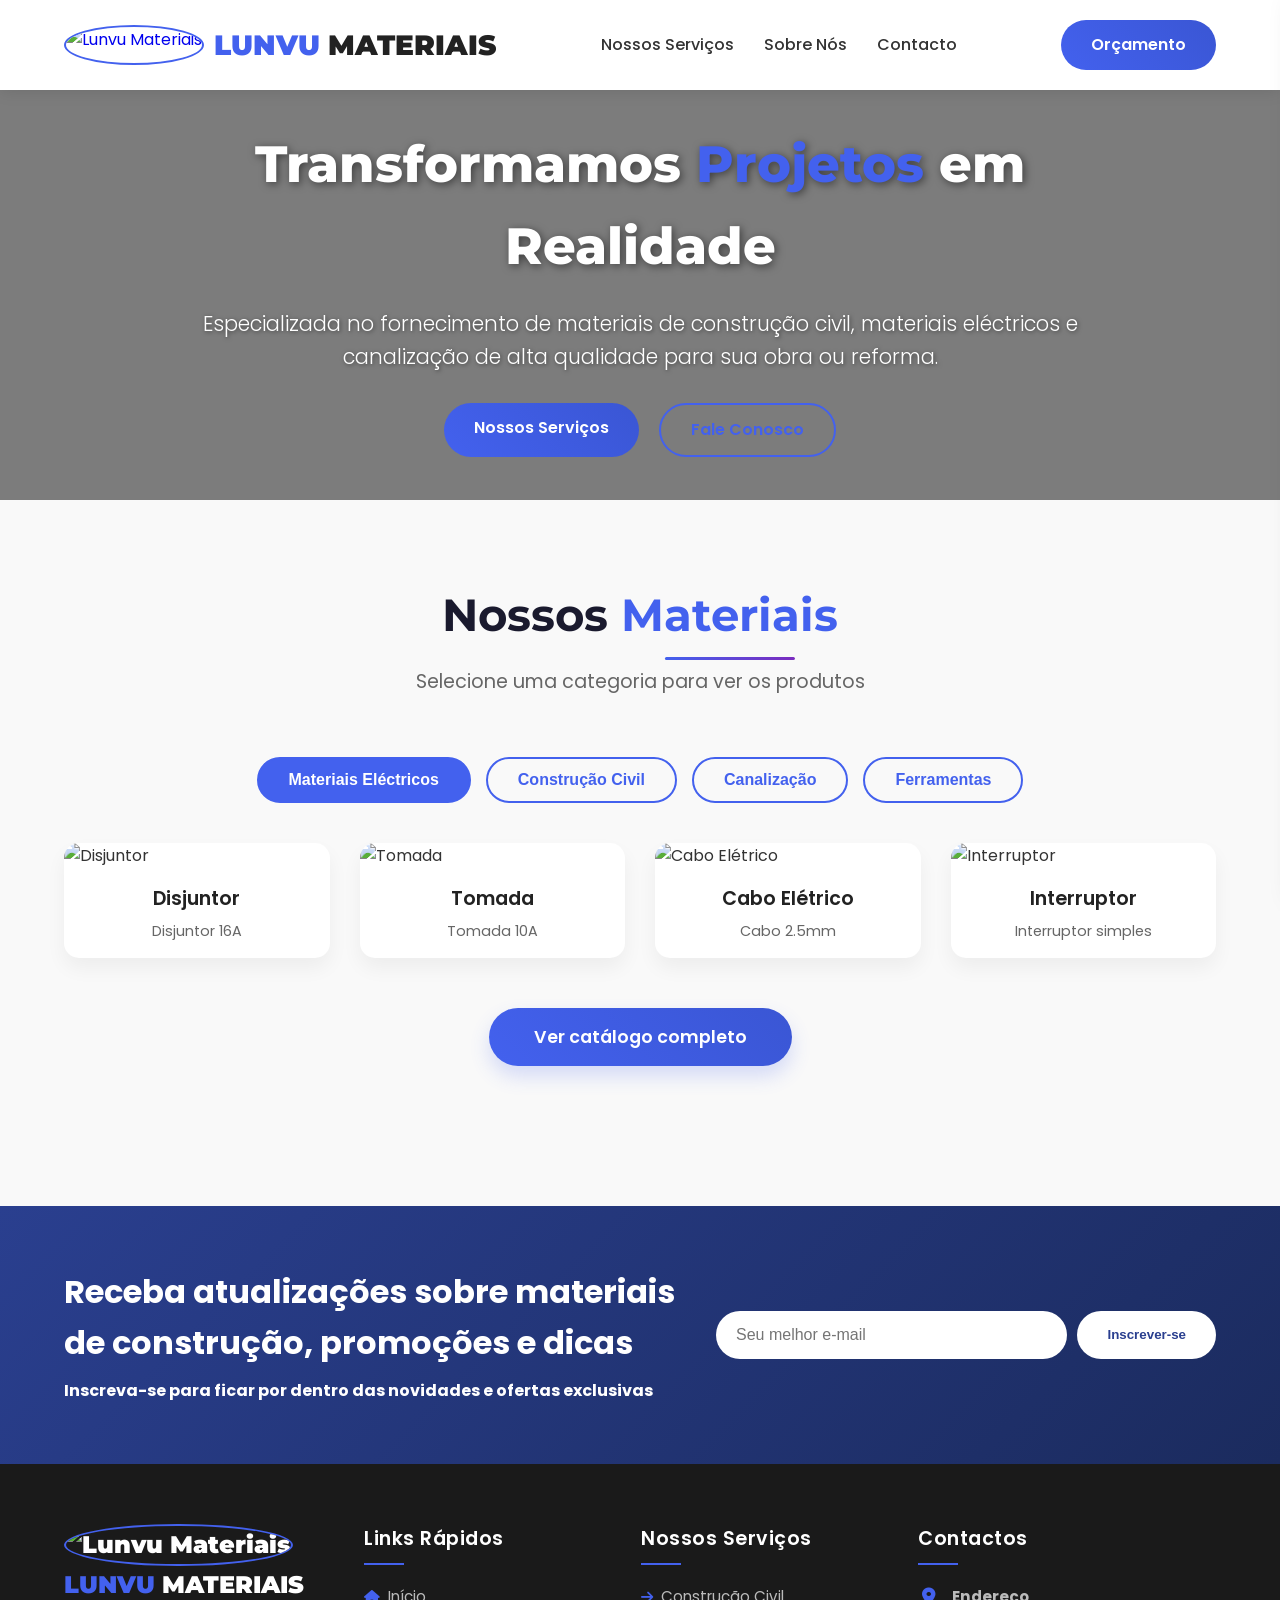
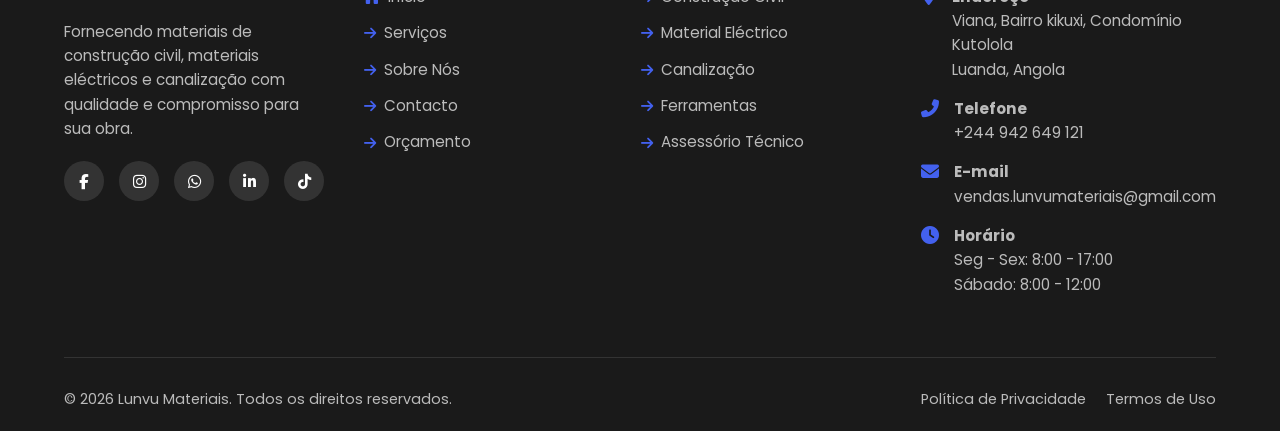
==== commit 5c2ca210: "alter Co-authored-by: Copilot <copilot@github.com>" ====
--- a/index.html
+++ b/index.html
@@ -7,6 +7,7 @@
     <link rel="stylesheet" href="style.css">
     <link rel="stylesheet" href="https://cdnjs.cloudflare.com/ajax/libs/font-awesome/6.4.0/css/all.min.css">
     <link href="https://fonts.googleapis.com/css2?family=Poppins:wght@300;400;500;600;700&family=Montserrat:wght@800;900&display=swap" rel="stylesheet">
+    <link rel="icon" type="image/png" href="favicon/favicon.png">
 </head>
 <body>
     <header>
@@ -22,7 +23,7 @@
             <!-- Menu horizontal (visível em desktop) -->
             <ul class="nav-links">
                 <li><a href="/servicos">Nossos Serviços</a></li>
-                <li><a href="/sobre">Sobre Nós</a></li>
+                <li><a href="sobre.html">Sobre Nós</a></li>
                 <li><a href="/contato">Contacto</a></li>
             </ul>
             
--- a/style.css
+++ b/style.css
@@ -1280,75 +1280,215 @@
     }
 }
 
-/* ====== NOSSA EQUIPE ====== */
+/* ====== NOSSA EQUIPE - VERSÃO PROFISSIONAL ====== */
 .equipe-section {
-    padding: 80px 5%;
-    background: #f9f9f9;
+    padding: 100px 5%;
+    background: linear-gradient(135deg, #f8f9ff 0%, #ffffff 100%);
+    position: relative;
+}
+
+.equipe-section::before {
+    content: '';
+    position: absolute;
+    top: 0;
+    left: 0;
+    right: 0;
+    height: 1px;
+    background: linear-gradient(90deg, transparent, #4361ee, transparent);
+}
+
+.section-header {
+    text-align: center;
+    margin-bottom: 60px;
+}
+
+.section-header h2 {
+    font-size: 2.8rem;
+    font-family: 'Montserrat', sans-serif;
+    color: #1a1a2e;
+    margin-bottom: 15px;
+}
+
+.section-header h2 .highlight {
+    color: #4361ee;
+    position: relative;
+    display: inline-block;
+}
+
+.section-header h2 .highlight::after {
+    content: '';
+    position: absolute;
+    bottom: -8px;
+    left: 50%;
+    transform: translateX(-50%);
+    width: 60%;
+    height: 3px;
+    background: linear-gradient(90deg, #4361ee, #7b2cbf);
+    border-radius: 3px;
+}
+
+.section-header p {
+    color: #666;
+    font-size: 1.2rem;
+    max-width: 600px;
+    margin: 0 auto;
 }
 
 .equipe-grid {
     display: grid;
     grid-template-columns: repeat(5, 1fr);
     gap: 30px;
-    max-width: 1200px;
+    max-width: 1300px;
     margin: 0 auto;
 }
 
+/* CARD MODERNO */
 .membro {
     text-align: center;
-}
-
+    background: white;
+    border-radius: 20px;
+    padding: 30px 20px 25px;
+    transition: all 0.4s cubic-bezier(0.175, 0.885, 0.32, 1.275);
+    box-shadow: 0 10px 30px rgba(0, 0, 0, 0.05);
+    border: 1px solid rgba(67, 97, 238, 0.08);
+    position: relative;
+    overflow: hidden;
+}
+
+/* Efeito de brilho no hover */
+.membro::before {
+    content: '';
+    position: absolute;
+    top: 0;
+    left: -100%;
+    width: 100%;
+    height: 100%;
+    background: linear-gradient(90deg, transparent, rgba(67, 97, 238, 0.05), transparent);
+    transition: left 0.6s ease;
+}
+
+.membro:hover::before {
+    left: 100%;
+}
+
+/* Efeito hover completo */
+.membro:hover {
+    transform: translateY(-12px);
+    box-shadow: 0 25px 45px rgba(67, 97, 238, 0.15);
+    border-color: rgba(67, 97, 238, 0.2);
+}
+
+/* Imagem do membro */
 .membro img {
     width: 100%;
-    max-width: 180px;
-    height: auto;
+    max-width: 170px;
     aspect-ratio: 1/1;
-    border-radius: 50%;
+    border-radius: 16px;
     object-fit: cover;
-    margin-bottom: 15px;
-    box-shadow: 0 10px 20px rgba(0, 0, 0, 0.1);
-    transition: transform 0.3s ease;
-}
-
-.membro img:hover {
-    transform: scale(1.05);
-}
-
+    object-position: center 35%;
+    transition: all 0.4s ease;
+    box-shadow: 0 8px 20px rgba(0, 0, 0, 0.1);
+}
+
+.membro:hover img {
+    transform: scale(1.03);
+    box-shadow: 0 12px 28px rgba(67, 97, 238, 0.2);
+}
+
+/* Nome do membro */
 .membro h4 {
-    font-size: 1.3rem;
-    color: #4361ee;
-    margin-bottom: 5px;
-    font-weight: 600;
-}
-
-.membro p {
-    color: #666;
-    font-size: 1rem;
-}
-
-@media (max-width: 1100px) {
+    font-size: 1.2rem;
+    color: #1a1a2e;
+    margin-top: 20px;
+    margin-bottom: 0;
+    font-weight: 700;
+    letter-spacing: -0.3px;
+    position: relative;
+    display: inline-block;
+}
+
+/* Linha decorativa embaixo do nome */
+.membro h4::after {
+    content: '';
+    position: absolute;
+    bottom: -8px;
+    left: 50%;
+    transform: translateX(-50%);
+    width: 0;
+    height: 2px;
+    background: linear-gradient(90deg, #4361ee, #7b2cbf);
+    transition: width 0.3s ease;
+    border-radius: 2px;
+}
+
+.membro:hover h4::after {
+    width: 50px;
+}
+
+/* ====== RESPONSIVIDADE ====== */
+
+/* Tablet médio (1024px - 1200px) */
+@media (max-width: 1200px) {
     .equipe-grid {
-        grid-template-columns: repeat(4, 1fr);
-    }
-}
-
-@media (max-width: 900px) {
+        gap: 25px;
+    }
+    .membro {
+        padding: 25px 15px;
+    }
+    .membro img {
+        max-width: 150px;
+    }
+}
+
+/* Tablet (768px - 1024px) */
+@media (max-width: 992px) {
     .equipe-grid {
         grid-template-columns: repeat(3, 1fr);
-    }
-}
-
-@media (max-width: 600px) {
+        gap: 30px;
+        max-width: 800px;
+    }
+    .section-header h2 {
+        font-size: 2.3rem;
+    }
+}
+
+/* Mobile grande (576px - 768px) */
+@media (max-width: 768px) {
+    .equipe-section {
+        padding: 60px 5%;
+    }
     .equipe-grid {
         grid-template-columns: repeat(2, 1fr);
-        gap: 20px;
-    }
-}
-
-@media (max-width: 480px) {
+        gap: 25px;
+        max-width: 500px;
+    }
+    .membro {
+        padding: 20px 15px;
+    }
+    .membro img {
+        max-width: 130px;
+    }
+    .membro h4 {
+        font-size: 1rem;
+        margin-top: 15px;
+    }
+    .section-header h2 {
+        font-size: 2rem;
+    }
+    .section-header p {
+        font-size: 1rem;
+    }
+}
+
+/* Mobile pequeno (até 576px) */
+@media (max-width: 576px) {
     .equipe-grid {
         grid-template-columns: 1fr;
         gap: 25px;
+        max-width: 280px;
+    }
+    .membro {
+        padding: 25px 20px;
     }
     .membro img {
         max-width: 150px;
@@ -1995,6 +2135,7 @@
 }
 
 /* ====== MODAL DE FICHA TÉCNICA ====== */
+/* ====== MODAL PARA ELET1 ====== */
 .modal {
     display: none;
     position: fixed;
@@ -2010,19 +2151,15 @@
 
 .modal-content {
     background-color: white;
-    margin: 5% auto;
+    margin: 3% auto;
     padding: 30px;
     border-radius: 20px;
     width: 90%;
     max-width: 1000px;
+    max-height: 90vh;
+    overflow-y: auto;
     box-shadow: 0 20px 40px rgba(0,0,0,0.2);
     position: relative;
-    animation: modalFadeIn 0.3s;
-}
-
-@keyframes modalFadeIn {
-    from {opacity: 0; transform: translateY(-20px);}
-    to {opacity: 1; transform: translateY(0);}
 }
 
 .modal-close {
@@ -2040,94 +2177,224 @@
     color: #4361ee;
 }
 
-.modal-body {
+/* Topo: Imagem + Informações lado a lado */
+.modal-topo {
     display: flex;
     gap: 30px;
+    margin-bottom: 30px;
     flex-wrap: wrap;
 }
 
 .modal-image {
-    flex: 1 1 300px;
+    flex: 0 0 250px;
 }
 
 .modal-image img {
     width: 100%;
     border-radius: 15px;
     box-shadow: 0 10px 20px rgba(0,0,0,0.1);
-}
-
-.modal-detalhes {
-    flex: 2 1 400px;
-}
-
-.modal-detalhes h2 {
-    font-size: 2rem;
+    object-fit: cover;
+}
+
+.modal-info {
+    flex: 1;
+}
+
+.modal-info h2 {
+    font-size: 1.8rem;
     color: #222;
-    margin-bottom: 10px;
-}
-
-.modal-detalhes p {
+    margin-bottom: 15px;
+    font-weight: 700;
+}
+
+.info-campo {
+    margin-bottom: 12px;
+    padding: 8px 0;
+    border-bottom: 1px solid #eef2ff;
+}
+
+.info-campo strong {
+    color: #4361ee;
+    font-weight: 700;
+    min-width: 100px;
+    display: inline-block;
+}
+
+.info-campo span {
+    color: #333;
+    font-weight: 600;
+}
+
+/* Container da tabela */
+.tabela-container {
+    margin: 20px 0;
+}
+
+.tabela-container h3 {
+    font-size: 1.2rem;
+    color: #222;
+    margin-bottom: 15px;
+    font-weight: 700;
+}
+
+/* Paginação com setas */
+.tabela-paginacao {
+    display: flex;
+    justify-content: center;
+    align-items: center;
+    gap: 20px;
+    margin-bottom: 15px;
+    padding: 8px 15px;
+}
+
+.pag-btn {
+    background: #4361ee;
+    color: white;
+    border: none;
+    width: 36px;
+    height: 36px;
+    border-radius: 50%;
+    cursor: pointer;
     font-size: 1.1rem;
-    color: #555;
-    margin-bottom: 20px;
-}
-
-.ficha-tecnica {
-    background: #f8f9ff;
-    padding: 20px;
-    border-radius: 15px;
-    margin: 20px 0;
-}
-
-.ficha-tecnica h3 {
-    font-size: 1.3rem;
-    color: #4361ee;
-    margin-bottom: 15px;
-}
-
-.ficha-tecnica table {
+    font-weight: bold;
+    transition: all 0.3s;
+    display: flex;
+    align-items: center;
+    justify-content: center;
+}
+
+.pag-btn:hover:not(:disabled) {
+    background: #2a4ad4;
+    transform: scale(1.05);
+}
+
+.pag-btn:disabled {
+    background: #ccc;
+    cursor: not-allowed;
+}
+
+#tabPaginaInfo {
+    font-weight: 600;
+    color: #4361ee;
+    font-size: 0.9rem;
+}
+
+/* Wrapper para scroll horizontal se necessário */
+.tabela-wrapper {
+    overflow-x: auto;
+}
+
+/* Tabela com rowspan */
+.tabela-especificacoes {
     width: 100%;
     border-collapse: collapse;
-}
-
-.ficha-tecnica table tr {
-    border-bottom: 1px solid #ddd;
-}
-
-.ficha-tecnica table tr:last-child {
+    background: #fafbff;
+    border-radius: 12px;
+    overflow: hidden;
+}
+
+.tabela-especificacoes thead tr {
+    background: linear-gradient(135deg, #4361ee, #3a56d4);
+}
+
+.tabela-especificacoes th {
+    color: white;
+    padding: 12px 15px;
+    text-align: left;
+    font-weight: 700;
+    font-size: 0.9rem;
+}
+
+.tabela-especificacoes td {
+    padding: 12px 15px;
+    border-bottom: 1px solid #e9ecef;
+    vertical-align: top;
+    font-size: 0.9rem;
+}
+
+.tabela-especificacoes tr:last-child td {
     border-bottom: none;
 }
 
-.ficha-tecnica table th {
-    text-align: left;
-    padding: 10px 5px;
-    color: #222;
+/* Estilos específicos para células com rowspan */
+.secao-cell {
+    background-color: #f0f4ff;
+    font-weight: 700;
+    color: #4361ee;
+    vertical-align: middle;
+    border-right: 2px solid #4361ee;
+}
+
+.codigo-cell {
+    font-family: monospace;
     font-weight: 600;
-    width: 40%;
-}
-
-.ficha-tecnica table td {
-    padding: 10px 5px;
+    color: #2c3e66;
+}
+
+.tipo-cell {
     color: #555;
-}
-
+    font-weight: 500;
+}
+
+/* Botão de Orçamento */
 #modal-orcamento {
     width: 100%;
-    padding: 15px;
-    font-size: 1.1rem;
-    margin-top: 10px;
-}
-
+    padding: 14px;
+    font-size: 1rem;
+    margin-top: 20px;
+    background: #4361ee;
+    color: white;
+    border: none;
+    border-radius: 10px;
+    cursor: pointer;
+    transition: all 0.3s;
+    font-weight: 700;
+}
+
+#modal-orcamento:hover {
+    background: #2a4ad4;
+    transform: translateY(-2px);
+}
+
+/* Responsivo para mobile */
 @media (max-width: 768px) {
-    .modal-body {
+    .modal-content {
+        margin: 5% auto;
+        padding: 20px;
+    }
+    
+    .modal-topo {
         flex-direction: column;
-    }
-    .modal-content {
-        margin: 10% auto;
-        padding: 20px;
-    }
-}
-
+        text-align: center;
+    }
+    
+    .modal-image {
+        flex: 0 0 auto;
+        max-width: 200px;
+        margin: 0 auto;
+    }
+    
+    .modal-info h2 {
+        font-size: 1.5rem;
+    }
+    
+    .info-campo strong {
+        min-width: 80px;
+        font-size: 0.85rem;
+    }
+    
+    .tabela-especificacoes th,
+    .tabela-especificacoes td {
+        padding: 8px 10px;
+        font-size: 0.8rem;
+    }
+    
+    .pag-btn {
+        width: 32px;
+        height: 32px;
+        font-size: 1rem;
+    }
+}
 /* ====== MENSAGEM DE SUCESSO DO FORMULÁRIO ====== */
 .form-mensagem {
     margin-top: 20px;
@@ -2140,4 +2407,10 @@
     max-width: 500px;
     margin-left: auto;
     margin-right: auto;
-}+}
+
+/* rfdhhhhhhhhhhhhhhhhhhh */
+
+
+
+
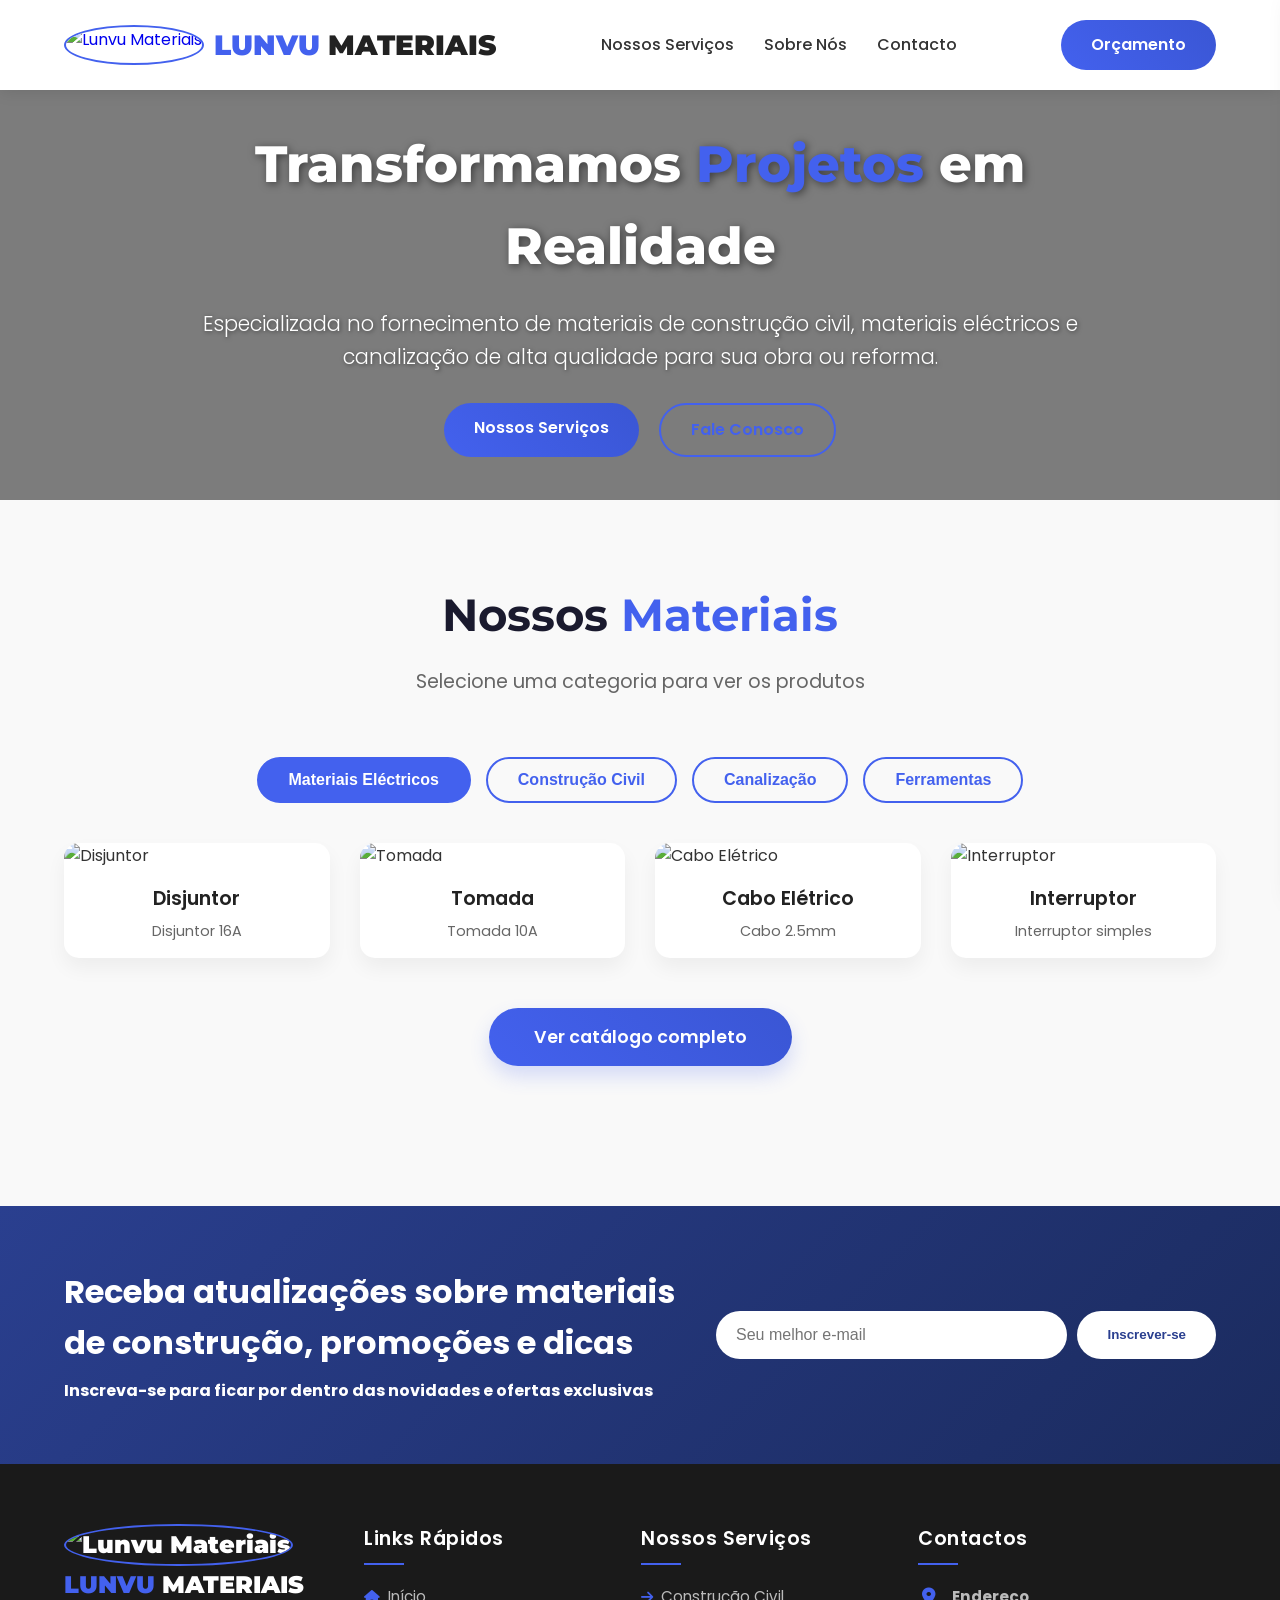
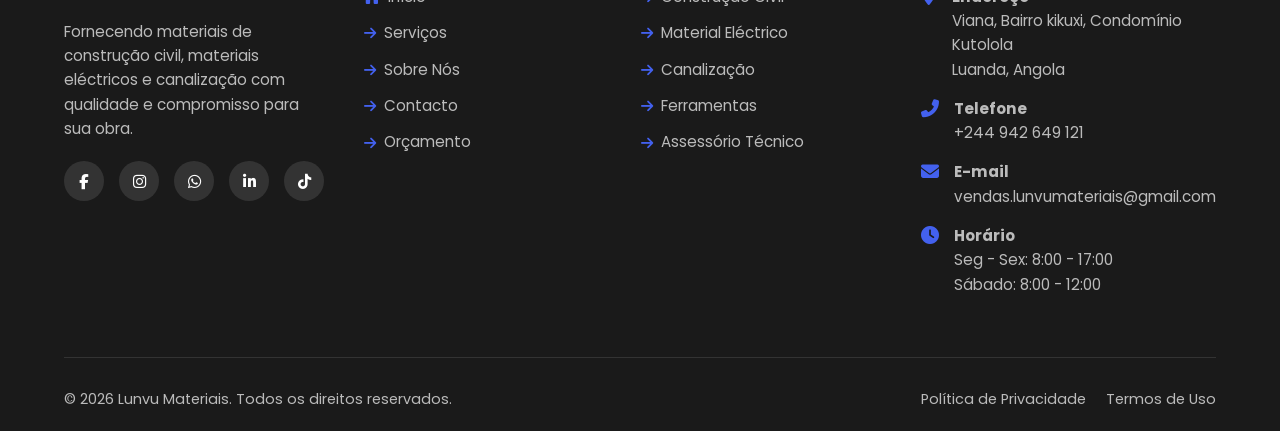
==== commit 47a9a80c: "alt in page contact" ====
--- a/index.html
+++ b/index.html
@@ -23,7 +23,7 @@
             <!-- Menu horizontal (visível em desktop) -->
             <ul class="nav-links">
                 <li><a href="/servicos">Nossos Serviços</a></li>
-                <li><a href="sobre.html">Sobre Nós</a></li>
+                <li><a href="/sobre">Sobre Nós</a></li>
                 <li><a href="/contato">Contacto</a></li>
             </ul>
             
--- a/style.css
+++ b/style.css
@@ -310,63 +310,312 @@
 }
 
 /* ====== CONTATO ====== */
-.contact-container {
-    display: flex;
-    justify-content: space-between;
-    max-width: 1200px;
+/* ====== CONTACTO MODERNO ====== */
+.contact-page {
+    background: linear-gradient(135deg, #f8faff 0%, #ffffff 100%);
+}
+
+.section-header {
+    text-align: center;
+    margin-bottom: 50px;
+}
+
+.section-header h2 {
+    font-size: 2.5rem;
+    color: #1a1a2e;
+    margin-bottom: 15px;
+}
+
+.section-header .highlight {
+    color: #4361ee;
+    position: relative;
+}
+
+.section-header .highlight::after {
+    content: '';
+    position: absolute;
+    bottom: 5px;
+    left: 0;
+    width: 100%;
+    height: 8px;
+    background: rgba(67, 97, 238, 0.2);
+    border-radius: 4px;
+    z-index: -1;
+}
+
+.section-header p {
+    color: #666;
+    font-size: 1.1rem;
+}
+
+/* Container principal */
+.contact-container-modern {
+    display: flex;
+    max-width: 1300px;
     margin: 0 auto;
-    gap: 50px;
+    gap: 40px;
     flex-wrap: wrap;
 }
 
-.contact-info {
+/* ===== COLUNA ESQUERDA - INFORMAÇÕES ===== */
+.contact-info-modern {
     flex: 1;
-    min-width: 300px;
-}
-
-.contact-item {
-    display: flex;
-    align-items: flex-start;
+    min-width: 280px;
+    background: white;
+    border-radius: 28px;
+    padding: 35px;
+    box-shadow: 0 20px 40px rgba(0, 0, 0, 0.05);
+}
+
+.info-card {
+    display: flex;
+    gap: 20px;
     margin-bottom: 30px;
-}
-
-.contact-item i {
+    padding: 15px;
+    border-radius: 16px;
+    transition: all 0.3s ease;
+}
+
+.info-card:hover {
+    background: #f8faff;
+    transform: translateX(5px);
+}
+
+.info-icon {
+    width: 55px;
+    height: 55px;
+    background: linear-gradient(135deg, #4361ee 0%, #3a0ca3 100%);
+    border-radius: 16px;
+    display: flex;
+    align-items: center;
+    justify-content: center;
+    flex-shrink: 0;
+}
+
+.info-icon i {
     font-size: 24px;
-    color: #4361ee;
-    margin-right: 20px;
+    color: white;
+}
+
+.info-content h3 {
+    font-size: 1.1rem;
+    color: #1a1a2e;
+    margin-bottom: 8px;
+}
+
+.info-content p {
+    color: #555;
+    font-size: 0.95rem;
+    margin: 0;
+}
+
+.info-content .info-detail {
+    color: #888;
+    font-size: 0.85rem;
     margin-top: 5px;
 }
 
-.contact-item h4 {
-    font-size: 1.2rem;
-    margin-bottom: 5px;
-    color: #222;
-}
-
-.contact-form {
+/* Redes Sociais */
+
+/* ===== COLUNA DIREITA - FORMULÁRIO ===== */
+.form-modern-container {
+    flex: 1.2;
+    min-width: 320px;
+    background: white;
+    border-radius: 28px;
+    padding: 40px;
+    box-shadow: 0 20px 40px rgba(0, 0, 0, 0.05);
+}
+
+.form-header {
+    text-align: center;
+    margin-bottom: 35px;
+}
+
+.form-header h3 {
+    font-size: 1.8rem;
+    color: #1a1a2e;
+    margin-bottom: 10px;
+}
+
+.form-header p {
+    color: #666;
+    font-size: 0.95rem;
+}
+
+.contact-form-modern {
+    width: 100%;
+}
+
+.form-row {
+    display: flex;
+    gap: 20px;
+    margin-bottom: 20px;
+    flex-wrap: wrap;
+}
+
+.form-group {
     flex: 1;
-    min-width: 300px;
-    background: white;
-    padding: 40px;
-    border-radius: 20px;
-    box-shadow: 0 15px 40px rgba(0, 0, 0, 0.08);
-}
-
-.contact-form input,
-.contact-form textarea {
+    min-width: 180px;
+}
+
+.form-group.full-width {
     width: 100%;
-    padding: 15px;
-    margin-bottom: 20px;
-    border: 1px solid #ddd;
-    border-radius: 10px;
+}
+
+.form-group label {
+    display: block;
+    font-size: 0.85rem;
+    font-weight: 600;
+    color: #1a1a2e;
+    margin-bottom: 8px;
+}
+
+.form-group label i {
+    color: #4361ee;
+    margin-right: 8px;
+    font-size: 0.85rem;
+}
+
+.form-group input,
+.form-group textarea {
+    width: 100%;
+    padding: 14px 16px;
+    border: 2px solid #eef2ff;
+    border-radius: 12px;
     font-family: 'Poppins', sans-serif;
-    font-size: 1rem;
-}
-
-.contact-form input:focus,
-.contact-form textarea:focus {
+    font-size: 0.95rem;
+    transition: all 0.3s ease;
+    background: #fafbff;
+}
+
+.form-group input:focus,
+.form-group textarea:focus {
     outline: none;
     border-color: #4361ee;
+    background: white;
+    box-shadow: 0 4px 12px rgba(67, 97, 238, 0.1);
+}
+
+.form-group input:hover,
+.form-group textarea:hover {
+    border-color: #b8c1ff;
+}
+
+.btn-submit {
+    width: 100%;
+    padding: 16px;
+    background: linear-gradient(135deg, #4361ee 0%, #3a0ca3 100%);
+    color: white;
+    border: none;
+    border-radius: 12px;
+    font-size: 1rem;
+    font-weight: 600;
+    cursor: pointer;
+    transition: all 0.3s ease;
+    display: flex;
+    align-items: center;
+    justify-content: center;
+    gap: 10px;
+    margin-top: 10px;
+}
+
+.btn-submit:hover {
+    transform: translateY(-2px);
+    box-shadow: 0 10px 25px rgba(67, 97, 238, 0.3);
+}
+
+.btn-submit i {
+    font-size: 1rem;
+}
+
+/* Mensagem de retorno */
+.form-mensagem-modern {
+    margin-top: 25px;
+    text-align: center;
+    font-weight: 500;
+    font-size: 0.9rem;
+    padding: 12px 20px;
+    border-radius: 12px;
+    display: none;
+    animation: fadeIn 0.5s ease;
+}
+
+@keyframes fadeIn {
+    from { opacity: 0; transform: translateY(-10px); }
+    to { opacity: 1; transform: translateY(0); }
+}
+
+/* ===== RESPONSIVO ===== */
+@media (max-width: 992px) {
+    .contact-container-modern {
+        gap: 30px;
+    }
+    
+    .form-modern-container {
+        padding: 30px;
+    }
+}
+
+@media (max-width: 768px) {
+    .contact-page {
+        padding: 40px 5% 60px;
+    }
+    
+    .section-header h2 {
+        font-size: 2rem;
+    }
+    
+    .contact-container-modern {
+        flex-direction: column;
+    }
+    
+    .contact-info-modern {
+        order: 2;
+    }
+    
+    .form-modern-container {
+        order: 1;
+        padding: 25px;
+    }
+    
+    .form-row {
+        gap: 15px;
+    }
+    
+    .form-group input,
+    .form-group textarea {
+        padding: 12px 14px;
+    }
+    
+    .btn-submit {
+        padding: 14px;
+    }
+    
+    .info-card {
+        padding: 10px;
+    }
+    
+    .info-icon {
+        width: 45px;
+        height: 45px;
+    }
+    
+    .info-icon i {
+        font-size: 20px;
+    }
+}
+
+@media (max-width: 480px) {
+    .form-row {
+        flex-direction: column;
+    }
+    
+    .form-header h3 {
+        font-size: 1.5rem;
+    }
+    
+   
 }
 
 /* ==================== */
@@ -2395,22 +2644,10 @@
         font-size: 1rem;
     }
 }
-/* ====== MENSAGEM DE SUCESSO DO FORMULÁRIO ====== */
-.form-mensagem {
-    margin-top: 20px;
-    text-align: center;
-    font-weight: 500;
-    font-size: 1rem;
-    padding: 10px;
-    border-radius: 8px;
-    width: 100%;
-    max-width: 500px;
-    margin-left: auto;
-    margin-right: auto;
-}
-
-/* rfdhhhhhhhhhhhhhhhhhhh */
-
-
-
-
+
+
+/* rfdhhhhhhhhhhhhh */
+
+
+
+
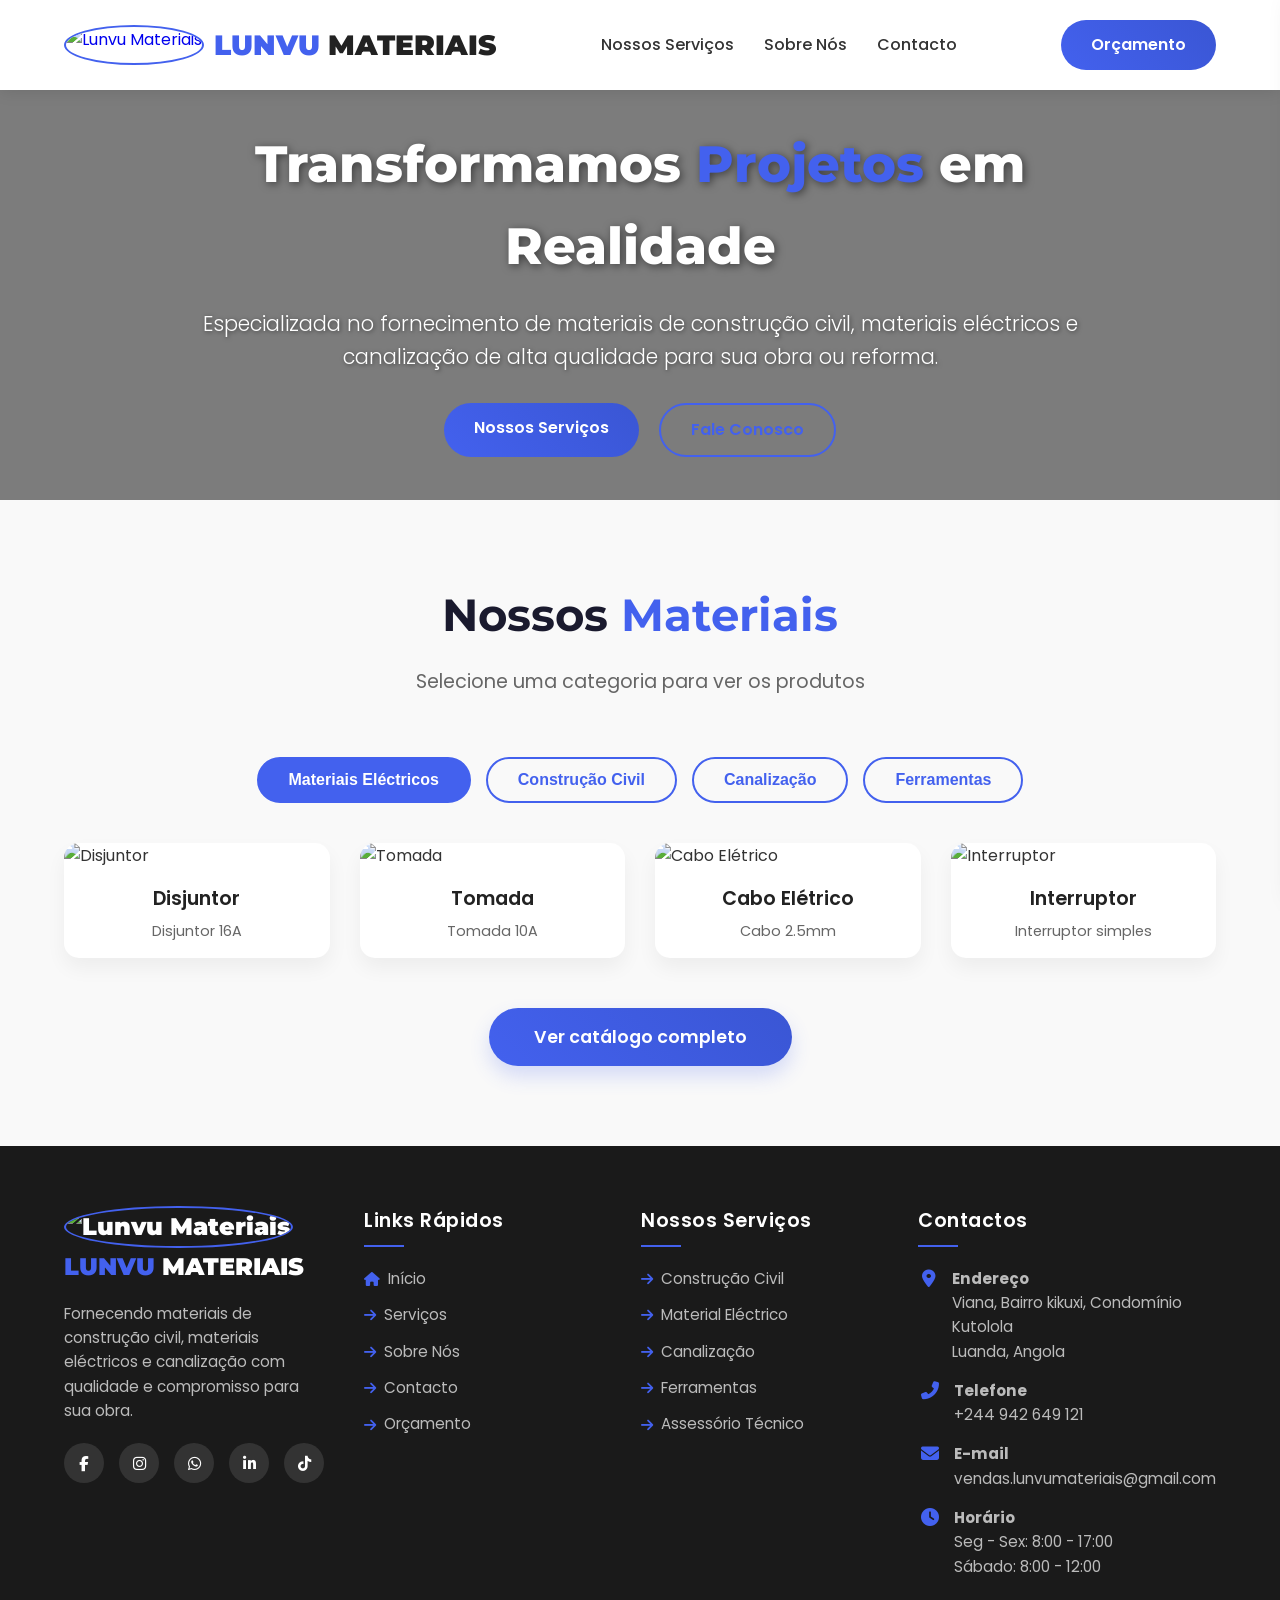
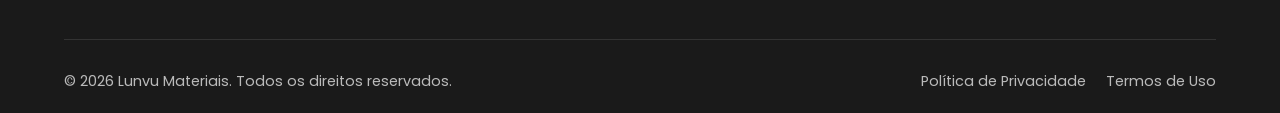
==== commit d39f7887: "alt all" ====
--- a/index.html
+++ b/index.html
@@ -110,18 +110,7 @@
     </section>
 
     <!-- Newsletter (horizontal) -->
-    <div class="footer-newsletter">
-        <div class="newsletter-container">
-            <div class="newsletter-text">
-                <h3>Receba atualizações sobre materiais de construção, promoções e dicas</h3>
-                <h4>Inscreva-se para ficar por dentro das novidades e ofertas exclusivas</h4>
-            </div>
-            <form class="newsletter-form">
-                <input type="email" placeholder="Seu melhor e-mail" required>
-                <button type="submit">Inscrever-se</button>
-            </form>
-        </div>
-    </div>
+
 
     <!-- Footer -->
     <footer>
--- a/style.css
+++ b/style.css
@@ -799,74 +799,6 @@
 /* ==================== */
 
 /* Newsletter - Desktop (lado a lado) */
-.footer-newsletter {
-    background: linear-gradient(135deg, #2a3f8f, #1b2b5e);
-    padding: 60px 5%;
-    text-align: center;
-    color: white;
-    margin-top: 60px;
-}
-
-.newsletter-container {
-    max-width: 1200px;
-    margin: 0 auto;
-    display: flex;
-    align-items: center;
-    justify-content: space-between;
-    flex-wrap: wrap;
-    gap: 20px;
-}
-
-.newsletter-text {
-    flex: 1 1 300px;
-    text-align: left;
-}
-
-.newsletter-text h3 {
-    font-size: 2rem;
-    margin-bottom: 10px;
-    font-weight: 700;
-}
-
-.newsletter-text p {
-    font-size: 1.1rem;
-    opacity: 0.9;
-    margin: 0;
-}
-
-.newsletter-form {
-    flex: 1 1 400px;
-    display: flex;
-    gap: 10px;
-    max-width: 500px;
-}
-
-.newsletter-form input {
-    flex: 1;
-    padding: 15px 20px;
-    border: none;
-    border-radius: 50px;
-    font-size: 1rem;
-    outline: none;
-    min-width: 200px;
-}
-
-.newsletter-form button {
-    background: white;
-    color: #2a3f8f;
-    border: none;
-    padding: 0 30px;
-    border-radius: 50px;
-    font-weight: 600;
-    cursor: pointer;
-    transition: 0.3s;
-    white-space: nowrap;
-}
-
-.newsletter-form button:hover {
-    background: #f0f0f0;
-    transform: scale(1.05);
-}
 
 /* Footer */
 footer {
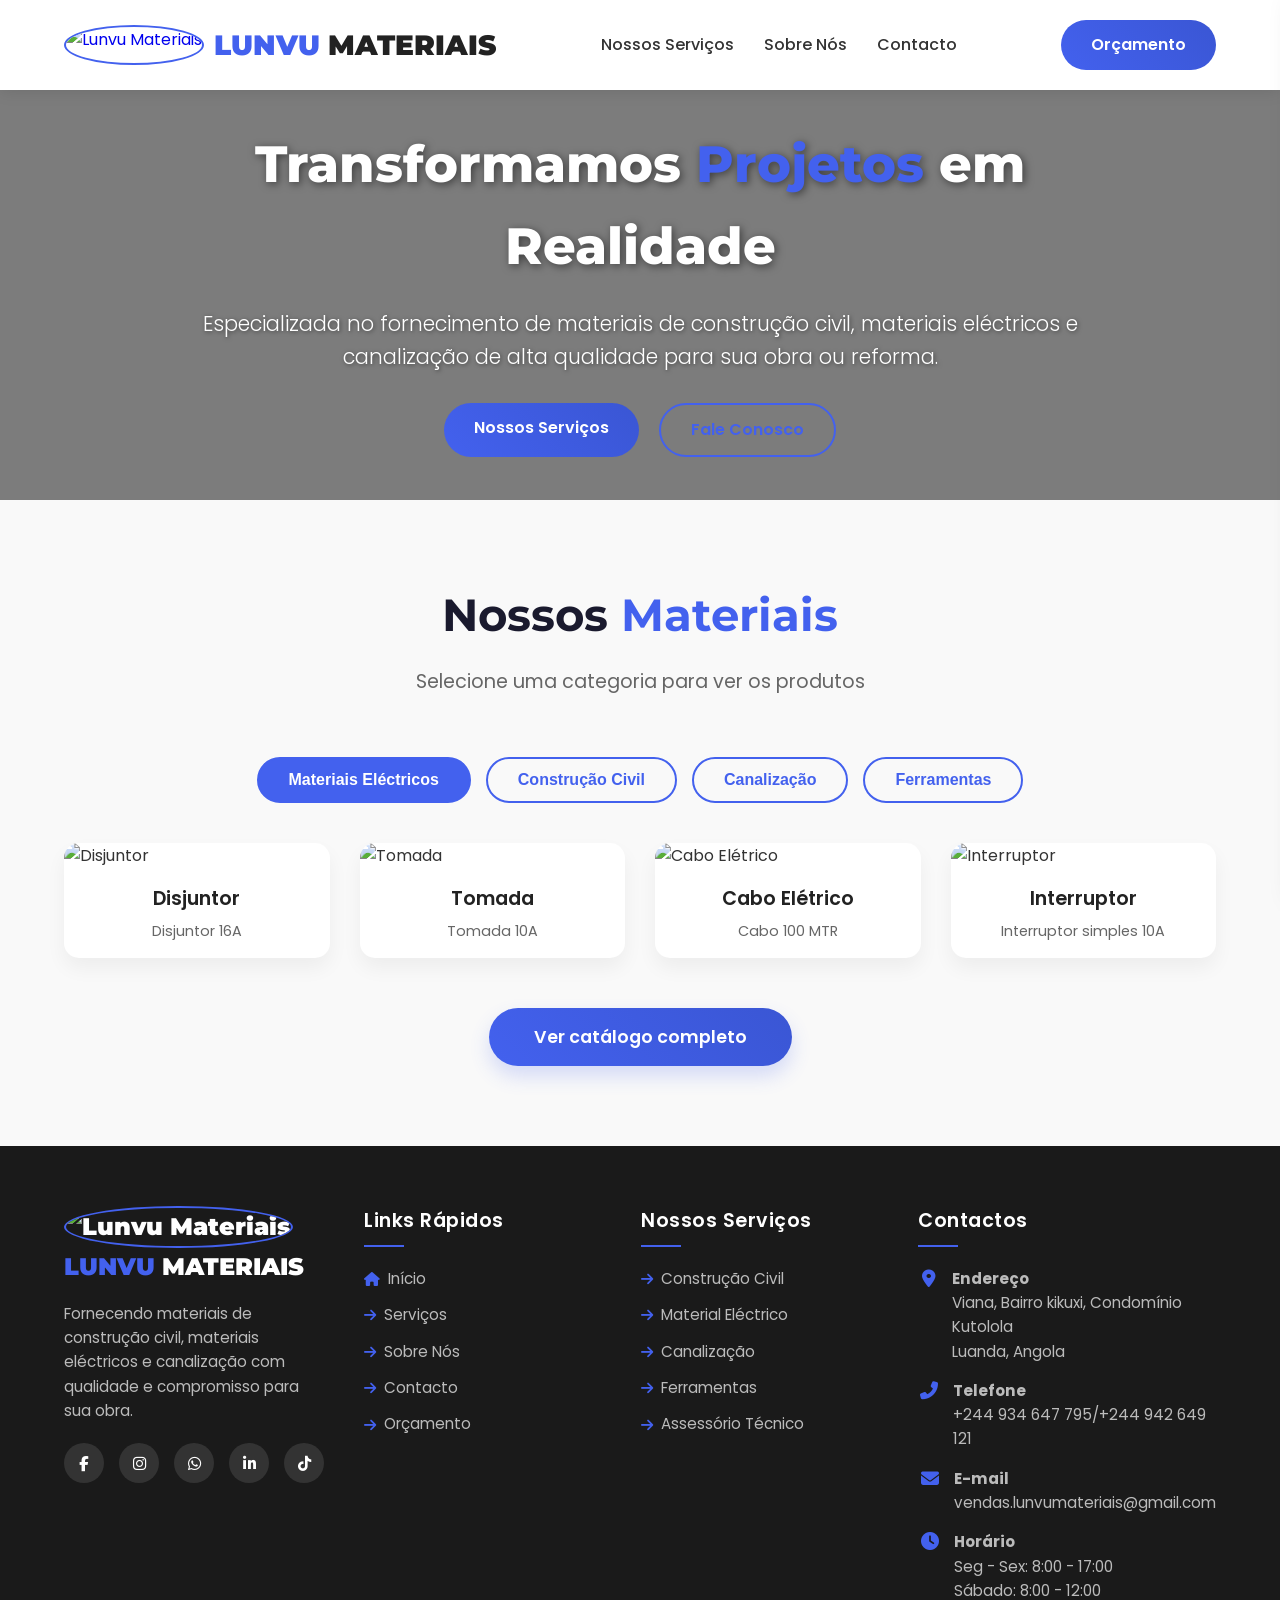
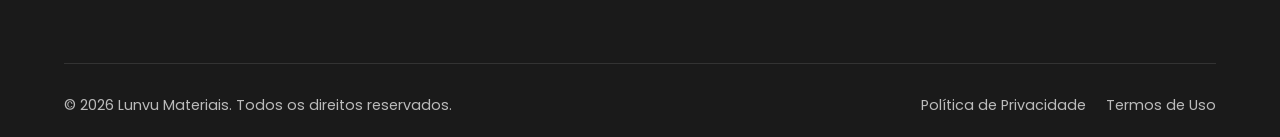
==== commit 94641261: "alteraçao do contacto" ====
--- a/index.html
+++ b/index.html
@@ -165,7 +165,7 @@
                         <i class="fas fa-phone-alt"></i>
                         <div>
                             <strong>Telefone</strong><br>
-                          +244 942 649 121
+                         +244 934 647 795/+244 942 649 121
                         </div>
                     </div>
                     <div class="item">
--- a/style.css
+++ b/style.css
@@ -559,60 +559,148 @@
 
 @media (max-width: 768px) {
     .contact-page {
-        padding: 40px 5% 60px;
+        padding: 40px 4% 60px;
     }
     
     .section-header h2 {
         font-size: 2rem;
     }
     
+    .section-header p {
+        font-size: 1rem;
+    }
+    
     .contact-container-modern {
         flex-direction: column;
+        gap: 30px;
     }
     
     .contact-info-modern {
         order: 2;
+        min-width: auto;
+        padding: 25px;
     }
     
     .form-modern-container {
         order: 1;
+        min-width: auto;
         padding: 25px;
     }
     
+    .info-card {
+        padding: 12px;
+        gap: 15px;
+        margin-bottom: 20px;
+    }
+    
+    .info-icon {
+        width: 45px;
+        height: 45px;
+    }
+    
+    .info-icon i {
+        font-size: 20px;
+    }
+    
+    .info-content h3 {
+        font-size: 1rem;
+    }
+    
+    .info-content p {
+        font-size: 0.85rem;
+    }
+    
+    .info-content .info-detail {
+        font-size: 0.75rem;
+    }
+    
     .form-row {
+        flex-direction: column;
         gap: 15px;
+    }
+    
+    .form-group {
+        min-width: auto;
+        width: 100%;
+    }
+    
+    .form-group label {
+        font-size: 0.8rem;
     }
     
     .form-group input,
     .form-group textarea {
         padding: 12px 14px;
+        font-size: 0.9rem;
+    }
+    
+    .form-header h3 {
+        font-size: 1.5rem;
+    }
+    
+    .form-header p {
+        font-size: 0.85rem;
     }
     
     .btn-submit {
         padding: 14px;
+        font-size: 0.9rem;
+    }
+}
+
+@media (max-width: 480px) {
+    .contact-page {
+        padding: 30px 4% 50px;
+    }
+    
+    .section-header h2 {
+        font-size: 1.6rem;
+    }
+    
+    .section-header p {
+        font-size: 0.9rem;
+    }
+    
+    .contact-info-modern,
+    .form-modern-container {
+        padding: 20px;
     }
     
     .info-card {
         padding: 10px;
+        gap: 12px;
     }
     
     .info-icon {
-        width: 45px;
-        height: 45px;
+        width: 40px;
+        height: 40px;
     }
     
     .info-icon i {
-        font-size: 20px;
-    }
-}
-
-@media (max-width: 480px) {
-    .form-row {
-        flex-direction: column;
+        font-size: 18px;
+    }
+    
+    .info-content h3 {
+        font-size: 0.9rem;
+    }
+    
+    .info-content p {
+        font-size: 0.8rem;
     }
     
     .form-header h3 {
-        font-size: 1.5rem;
+        font-size: 1.3rem;
+    }
+    
+    .form-group input,
+    .form-group textarea {
+        padding: 10px 12px;
+        font-size: 0.85rem;
+    }
+    
+    .btn-submit {
+        padding: 12px;
+        font-size: 0.85rem;
     }
     
    
@@ -1524,6 +1612,7 @@
 }
 
 /* CARD MODERNO */
+/* ===== CARDS DA EQUIPE ===== */
 .membro {
     text-align: center;
     background: white;
@@ -1534,6 +1623,10 @@
     border: 1px solid rgba(67, 97, 238, 0.08);
     position: relative;
     overflow: hidden;
+    display: flex;
+    flex-direction: column;
+    align-items: center;
+    justify-content: center;
 }
 
 /* Efeito de brilho no hover */
@@ -1569,6 +1662,8 @@
     object-position: center 35%;
     transition: all 0.4s ease;
     box-shadow: 0 8px 20px rgba(0, 0, 0, 0.1);
+    display: block;
+    margin: 0 auto;
 }
 
 .membro:hover img {
@@ -1586,6 +1681,8 @@
     letter-spacing: -0.3px;
     position: relative;
     display: inline-block;
+    max-width: 100%;
+    text-align: center;
 }
 
 /* Linha decorativa embaixo do nome */
@@ -1674,8 +1771,10 @@
     .membro img {
         max-width: 150px;
     }
-}
-
+    .membro h4 {
+        font-size: 1rem;
+    }
+}
 /* ====== HERO FULLSCREEN (ÍNDICE) ====== */
 .hero-full {
     position: relative;
